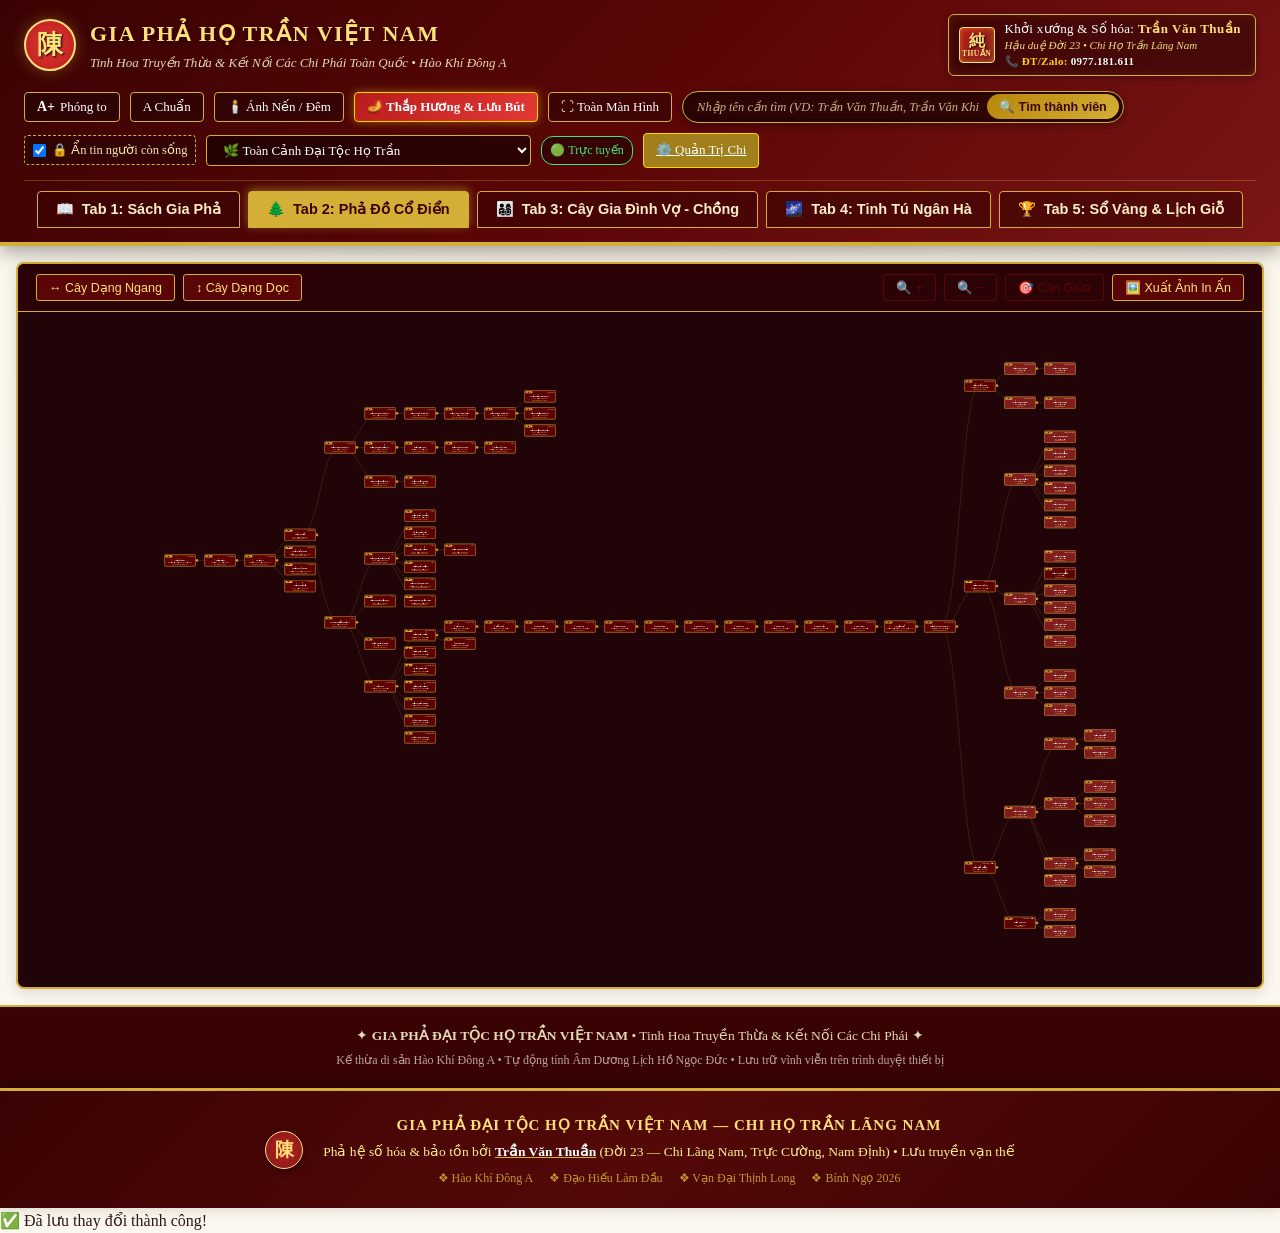
==== index.html @ 9fbfff18 "Tich hop Thanh Tim Kiem Nhanh truc quan tren trang chinh V5.9.0" ====
<!DOCTYPE html>
<html lang="vi">
<head>
    <meta charset="UTF-8">
    <meta name="viewport" content="width=device-width, initial-scale=1.0">
    <title>GIA PHẢ HỌ TRẦN VIỆT NAM — Tinh Hoa Truyền Thừa & Kết Nối Các Chi Phái</title>
    
    <!-- PWA Web App Manifest -->
    <link rel="manifest" href="manifest.json">
    <meta name="theme-color" content="#5b0606">
    <meta name="description" content="GIA PHẢ HỌ TRẦN VIỆT NAM — Ứng dụng gia phả số đa nhánh hoạt động 100% ngoại tuyến, kết nối các chi họ Trần toàn quốc.">

    <!-- CSS Modules -->
    <link rel="stylesheet" href="css/style.css">
    <link rel="stylesheet" href="css/modal.css">
    <link rel="stylesheet" href="css/responsive.css">
</head>
<body>

    <!-- ================= HEADER SƠN SON THIẾP VÀNG ================= -->
    <header class="app-header">
        <div class="header-top">
            <div class="brand-section">
                <div class="brand-seal" title="Ấn Tín Họ Trần">
                    <span>陳</span>
                </div>
                <div class="brand-text">
                    <h1>GIA PHẢ HỌ TRẦN VIỆT NAM</h1>
                    <div class="brand-sub">Tinh Hoa Truyền Thừa & Kết Nối Các Chi Phái Toàn Quốc • Hào Khí Đông A</div>
                </div>
            </div>

            <!-- HUY HIỆU TÁC GIẢ GÓC TRÊN BÊN PHẢI (CÂN ĐỐI VỚI ẤN TRÒN CHỮ TRẦN) -->
            <div class="header-author-badge" title="Tác giả khởi xướng &amp; số hóa gia phả">
                <div class="author-seal-square">
                    <span class="seal-char-han">純</span>
                    <span class="seal-sub">THUẦN</span>
                </div>
                <div class="author-badge-text">
                    <div class="author-title">Khởi xướng &amp; Số hóa: <strong class="author-name">Trần Văn Thuần</strong></div>
                    <div class="author-sub">Hậu duệ Đời 23 • Chi Họ Trần Lãng Nam</div>
                    <div class="author-phone">
                        <a href="tel:0977181611" class="author-phone-link" title="Bấm để gọi điện hoặc kết nối Zalo Trần Văn Thuần">📞 ĐT/Zalo: <strong>0977.181.611</strong></a>
                    </div>
                </div>
            </div>

            <!-- THANH TIỆN ÍCH THÔNG MINH -->
            <div class="utility-toolbar">
                <!-- Tăng cỡ chữ người cao tuổi -->
                <button class="util-btn" id="btn-font-plus" title="Tăng kích thước chữ cho người lớn tuổi">
                    <span id="font-size-indicator" style="font-weight: bold; font-size: 14px;">A+</span> Phóng to
                </button>
                <button class="util-btn" id="btn-font-reset" title="Khôi phục cỡ chữ chuẩn">
                    A Chuẩn
                </button>

                <!-- Chế độ Ánh nến ban đêm -->
                <button class="util-btn" id="btn-dark-mode" title="Chuyển chế độ đọc ban đêm / ánh nến">
                    🕯️ Ánh Nến / Đêm
                </button>

                <!-- Thắp hương & Lưu bút online -->
                <button class="util-btn util-btn-incense" id="btn-open-incense" title="Không gian tâm linh bàn thờ tổ">
                    🪔 Thắp Hương & Lưu Bút
                </button>

                <!-- Trình chiếu toàn màn hình -->
                <button class="util-btn" id="btn-fullscreen" title="Trình chiếu toàn màn hình tivi / máy chiếu">
                    ⛶ Toàn Màn Hình
                </button>

                <!-- THANH TÌM KIẾM NHANH THÀNH VIÊN TRỰC QUAN -->
                <div class="quick-search-wrapper" id="quick-search-wrapper">
                    <div class="quick-search-box">
                        <input type="text" id="header-quick-search-input" class="quick-search-input" placeholder="Nhập tên cần tìm (VD: Trần Văn Thuần, Trần Văn Khiên)..." autocomplete="off" spellcheck="false" />
                        <button type="button" class="quick-search-btn" id="btn-quick-search" title="Tìm nhanh thành viên trong gia phả">
                            🔍 Tìm thành viên
                        </button>
                    </div>
                    <!-- Danh sách thả xuống kết quả trực quan -->
                    <div class="quick-search-dropdown" id="quick-search-dropdown" style="display: none;"></div>
                </div>

                <!-- Công tắc bảo mật người còn sống -->
                <label class="privacy-toggle" title="Tự động ẩn ngày tháng sinh của thế hệ còn sống để bảo vệ quyền riêng tư">
                    <input type="checkbox" id="chk-privacy-mode" checked>
                    <span>🔒 Ẩn tin người còn sống</span>
                </label>

                <!-- Bộ lọc Chi nhánh toàn cục -->
                <select id="global-branch-select" class="util-btn" style="background: rgba(0,0,0,0.5); cursor: pointer;" title="Lọc nhanh phả hệ theo từng Chi/Nhánh">
                    <option value="Tất cả">🌿 Toàn Cảnh Đại Tộc Họ Trần</option>
                    <option value="Chi Lãng Nam">🌾 Chi Họ Trần Lãng Nam (Đời 1 - 24)</option>
                    <option value="Chi Cụ Chí Hòa">🏡 Phân Nhánh Cụ Chí Hòa (Đời 20 - 24)</option>
                    <option value="Chi Cụ Chí Hòa - Nhánh ông Long">🔹 Nhánh ông Long (Đời 21 - 23)</option>
                    <option value="Chi Cụ Chí Hòa - Nhánh ông Thịnh">🔹 Nhánh ông Thịnh (Đời 21 - 23)</option>
                    <option value="Chi Cụ Chí Hòa - Nhánh ông Vượng">🔹 Nhánh ông Vượng (Đời 21 - 24)</option>
                    <option value="Trục chính">🏛️ Trục Chính Sử Triều Trần</option>
                    <option value="Chi 1">⚔️ Chi 1 (An Sinh Vương & Hưng Đạo Vương)</option>
                    <option value="Chi 2">📜 Chi 2 (Chiêu Minh Vương & Chiêu Văn Vương)</option>
                </select>

                <!-- Trạng thái mạng -->
                <span id="network-status-badge" class="network-badge online">🟢 Trực tuyến</span>

                <!-- Nút sang trang Quản trị -->
                <a href="admin.html" class="util-btn" style="background: #a17f1a; border-color: #ffd700;" title="Trang quản trị cập nhật Excel và phân quyền từng chi">
                    ⚙️ Quản Trị Chi
                </a>
            </div>
        </div>

        <!-- THANH 5 TAB ĐIỀU HƯỚNG HIỂN THỊ CHÍNH -->
        <nav class="main-nav-bar">
            <button class="main-nav-item" id="nav-btn-book" onclick="window.switchTab('book')">
                <span>📖</span> Tab 1: Sách Gia Phả
            </button>
            <button class="main-nav-item active" id="nav-btn-tree" onclick="window.switchTab('tree')">
                <span>🌲</span> Tab 2: Phả Đồ Cổ Điển
            </button>
            <button class="main-nav-item" id="nav-btn-family" onclick="window.switchTab('family')">
                <span>👨‍👩‍👧‍👦</span> Tab 3: Cây Gia Đình Vợ - Chồng
            </button>
            <button class="main-nav-item" id="nav-btn-galaxy" onclick="window.switchTab('galaxy')">
                <span>🌌</span> Tab 4: Tinh Tú Ngân Hà
            </button>
            <button class="main-nav-item" id="nav-btn-golden" onclick="window.switchTab('golden')">
                <span>🏆</span> Tab 5: Sổ Vàng & Lịch Giỗ
            </button>
        </nav>
    </header>

    <!-- ================= KHU VỰC HIỂN THỊ 5 TAB ================= -->
    <main class="main-content-area">
        
        <!-- TAB 1: SÁCH GIA PHẢ CỔ TRUYỀN -->
        <div class="tab-pane" id="pane-book">
            <div id="book-container"></div>
        </div>

        <!-- TAB 2: PHẢ ĐỒ CỔ ĐIỂN (D3.JS TREE) -->
        <div class="tab-pane active" id="pane-tree">
            <div class="tree-wrapper">
                <div class="tree-control-bar">
                    <div class="tree-control-group">
                        <button class="btn-royal-sm" onclick="window.classicTree.setOrientation('horizontal')">↔️ Cây Dạng Ngang</button>
                        <button class="btn-royal-sm" onclick="window.classicTree.setOrientation('vertical')">↕️ Cây Dạng Dọc</button>
                    </div>
                    <div class="tree-control-group">
                        <button class="btn-royal-sm-outline" onclick="window.classicTree.zoomIn()" title="Phóng to">🔍 +</button>
                        <button class="btn-royal-sm-outline" onclick="window.classicTree.zoomOut()" title="Thu nhỏ">🔍 −</button>
                        <button class="btn-royal-sm-outline" onclick="window.classicTree.resetZoom()" title="Căn giữa màn hình">🎯 Căn Giữa</button>
                        <button class="btn-royal-sm" onclick="window.classicTree.exportHighResImage()" title="Tải ảnh PNG độ nét cao để in ấn">🖼️ Xuất Ảnh In Ấn</button>
                    </div>
                </div>
                <div id="tree-container" class="tree-viewport-area"></div>
            </div>
        </div>

        <!-- TAB 3: CÂY GIA ĐÌNH VỢ - CHỒNG (SONG SONG) -->
        <div class="tab-pane" id="pane-family">
            <div class="family-view-layout">
                <div id="family-chart-container"></div>
                <div id="family-detail-panel" class="family-detail-wrapper"></div>
            </div>
        </div>

        <!-- TAB 4: TINH TÚ NGÂN HÀ -->
        <div class="tab-pane" id="pane-galaxy">
            <div class="galaxy-wrapper">
                <div class="galaxy-control-bar">
                    <button class="btn-royal-sm" onclick="window.galaxyOrbit.setMode('orbit')">🪐 Quỹ Đạo Đồng Tâm</button>
                    <button class="btn-royal-sm" onclick="window.galaxyOrbit.setMode('force')">⚡ Mạng Lưới Trọng Lực Kéo Thả</button>
                </div>
                <div id="galaxy-container" style="width: 100%; height: 100%;"></div>
            </div>
        </div>

        <!-- TAB 5: SỔ VÀNG, TRA CỨU & LỊCH GIỖ THÔNG MINH -->
        <div class="tab-pane" id="pane-golden">
            <div id="golden-container"></div>
        </div>

    </main>

    <!-- ================= FOOTER ================= -->
    <footer class="app-footer">
        <p>✦ <strong>GIA PHẢ ĐẠI TỘC HỌ TRẦN VIỆT NAM</strong> • Tinh Hoa Truyền Thừa & Kết Nối Các Chi Phái ✦</p>
        <p style="font-size: 12px; margin-top: 4px; color: #baa599;">Kế thừa di sản Hào Khí Đông A • Tự động tính Âm Dương Lịch Hồ Ngọc Đức • Lưu trữ vĩnh viễn trên trình duyệt thiết bị</p>
    </footer>

    <!-- ================= MODAL XEM CHI TIẾT BIA KÝ ================= -->
    <div class="modal-overlay" id="member-detail-modal">
        <div class="modal-container">
            <button class="modal-close-btn">&times;</button>
            <div class="modal-body" id="modal-detail-body"></div>
        </div>
    </div>

    <!-- ================= MODAL BÀN THỜ TÂM LINH & LƯU BÚT ================= -->
    <div class="modal-overlay" id="incense-modal">
        <div class="modal-container incense-modal-container">
            <button class="modal-close-btn">&times;</button>
            <div class="modal-body">
                <!-- KHÔNG GIAN BÀN THỜ TỔ TIÊN -->
                <div class="incense-altar-scene">
                    <div class="altar-table-top">LƯU ĐỨC TRƯỜNG TỒN • VẠN THẾ ANH LINH</div>
                    <div class="altar-table-sub">Trước linh đài trang nghiêm, con cháu dâng nén tâm hương tưởng nhớ Tiên Tổ</div>
                    
                    <div class="altar-items-row">
                        <div class="candle-left" title="Đèn cầy đỏ quang minh">🕯️</div>
                        <div class="incense-burner-visual">
                            <div class="smoke-stream">
                                <svg viewBox="0 0 100 100" fill="none" xmlns="http://www.w3.org/2000/svg">
                                    <path d="M50 80 Q40 50 60 30 T50 0" stroke="rgba(255,255,255,0.7)" stroke-width="4" fill="none"/>
                                    <path d="M45 80 Q35 55 55 35 T45 5" stroke="rgba(255,255,255,0.5)" stroke-width="3" fill="none"/>
                                </svg>
                            </div>
                            <div class="incense-sticks">
                                <div class="stick"></div>
                                <div class="stick" style="height: 40px;"></div>
                                <div class="stick"></div>
                            </div>
                            <div class="burner-pot" title="Lư hương đồng bát bửu">🏺</div>
                        </div>
                        <div class="candle-right" title="Đèn cầy đỏ quang minh">🕯️</div>
                    </div>

                    <button class="btn-royal" id="btn-sound-bell">🔔 Gõ Chuông Gia Trì</button>
                </div>

                <!-- FORM DÂNG HƯƠNG & DANH SÁCH LƯU BÚT -->
                <div class="incense-form-grid">
                    <!-- Form -->
                    <div class="incense-form-block">
                        <h4>✍️ KÍNH DÂNG NÉN HƯƠNG & GHI LƯU BÚT</h4>
                        <form id="form-light-incense">
                            <div class="form-group">
                                <label>Họ và tên con cháu:</label>
                                <input type="text" id="incense-sender-name" class="form-control" placeholder="Ví dụ: Trần Văn Thuần..." required>
                            </div>
                            <div class="form-group">
                                <label>Thuộc Chi / Nhánh / Nơi cư ngụ:</label>
                                <input type="text" id="incense-sender-branch" class="form-control" placeholder="Ví dụ: Chi Lãng Nam - Ninh Bình / Hà Nội" required>
                            </div>
                            <div class="form-group">
                                <label>Lời triên & Nguyện ước dòng họ:</label>
                                <textarea id="incense-prayer-text" class="form-control" placeholder="Kính cẩn bái tạ công đức tổ tiên, nguyện cầu gia tộc hưng thịnh..." required></textarea>
                            </div>
                            <button type="submit" class="btn-royal w-100" style="margin-top: 8px;">🪔 Thành Kính Thắp Hương & Lưu Bút</button>
                        </form>
                    </div>

                    <!-- Danh sách lưu bút -->
                    <div class="incense-form-block">
                        <h4>📜 LƯU BÚT HỌ TỘC TỪ MUÔN PHƯƠNG</h4>
                        <div id="incense-guestbook-list" class="guestbook-list-container">
                            <!-- Nạp động bằng JavaScript -->
                        </div>
                    </div>
                </div>
            </div>
        </div>
    </div>

    <!-- ================= DẢI CHÂN TRANG FOOTER HOÀNG GIA ================= -->
    <footer class="app-royal-footer">
        <div class="footer-inner">
            <div class="footer-seal-mini" title="Ấn Tín Họ Trần">陳</div>
            <div class="footer-text-content">
                <p class="footer-main-text">
                    GIA PHẢ ĐẠI TỘC HỌ TRẦN VIỆT NAM — CHI HỌ TRẦN LÃNG NAM
                </p>
                <p class="footer-copyright">
                    Phả hệ số hóa &amp; bảo tồn bởi <strong>Trần Văn Thuần</strong> (Đời 23 — Chi Lãng Nam, Trực Cường, Nam Định) • Lưu truyền vạn thế
                </p>
                <div class="footer-tags">
                    <span>❖ Hào Khí Đông A</span>
                    <span>❖ Đạo Hiếu Làm Đầu</span>
                    <span>❖ Vạn Đại Thịnh Long</span>
                    <span>❖ Bính Ngọ 2026</span>
                </div>
            </div>
        </div>
    </footer>

    <!-- Chân trang dành riêng cho bản in A4 -->
    <div class="print-only-footer">
        Phả hệ số hóa &amp; bảo tồn bởi Trần Văn Thuần (Đời 23 — Chi Lãng Nam, Trực Cường, Nam Định) • Lưu truyền vạn thế
    </div>

    <!-- ================= MODAL XÁC THỰC MÃ PIN NHANH (SỬA TẠI CHỖ) ================= -->
    <div class="modal-overlay" id="modal-quick-auth">
        <div class="modal-container quick-auth-box">
            <button class="modal-close-btn">&times;</button>
            <div class="modal-body">
                <h3 class="text-gold" style="font-size: 20px; margin-bottom: 6px;">🔐 XÁC THỰC QUYỀN CHỈNH SỬA</h3>
                <p style="font-size: 13.5px; color: var(--text-muted); margin-bottom: 12px;">
                    Nhập mã PIN của Đại Tộc, Trưởng Chi hoặc Trưởng Cành để sửa thành viên này.
                </p>

                <form id="form-quick-auth">
                    <input type="password" id="input-quick-auth-pin" class="quick-pin-display" maxlength="16" placeholder="Nhập mật khẩu..." required autofocus>
                    <div style="display: flex; gap: 8px; margin-top: 6px;">
                        <button type="submit" class="btn-royal w-100" style="padding: 10px; font-size: 15px;">
                            Xác Thực Ngay
                        </button>
                    </div>
                </form>

                <div style="margin-top: 12px; display: flex; justify-content: space-between; align-items: center; font-size: 13px;">
                    <a href="javascript:void(0)" id="link-open-forgot-pin" style="color: var(--primary-red); text-decoration: underline; font-weight: bold;">
                        ❓ Quên mật khẩu? Tự đặt lại ngay
                    </a>
                    <span id="quick-auth-status-tag" style="font-size: 12px; color: #16a34a; font-weight: bold;"></span>
                </div>
            </div>
        </div>
    </div>

    <!-- ================= MODAL CHỈNH SỬA TẠI CHỖ (PHÂN QUYỀN) ================= -->
    <div class="modal-overlay" id="modal-quick-edit">
        <div class="modal-container quick-edit-container">
            <button class="modal-close-btn">&times;</button>
            <div class="modal-body">
                <div class="quick-edit-header-bar">
                    <div>
                        <h3 class="text-gold" style="margin: 0; font-size: 20px; font-family: var(--font-royal);">
                            ✏️ CẬP NHẬT THÀNH VIÊN TẠI CHỖ
                        </h3>
                        <div style="font-size: 13px; color: var(--text-muted); margin-top: 4px;">
                            Người thực hiện: <strong id="quick-edit-user-role" class="text-gold">Admin</strong>
                        </div>
                    </div>
                    <div id="quick-edit-branch-tag" class="quick-edit-target-badge">
                        Nhánh phụ trách
                    </div>
                </div>

                <form id="form-quick-edit">
                    <input type="hidden" id="quick-edit-id">
                    <input type="hidden" id="quick-edit-parent-id">

                    <!-- PHẦN 1: THÔNG TIN NHÂN THÂN -->
                    <div class="quick-edit-form-section">
                        <div class="quick-edit-form-title">
                            <span>👤 1. HỌ TÊN, THẾ THỨ & TÌNH TRẠNG SINH TỬ</span>
                        </div>
                        
                        <div style="display: grid; grid-template-columns: 2fr 1fr 1fr; gap: 12px;">
                            <div class="form-group">
                                <label><strong>Họ và Tên (*)</strong>:</label>
                                <input type="text" id="qe-ho-ten" class="form-control" required style="font-weight: bold; font-size: 15px;">
                            </div>
                            <div class="form-group">
                                <label>Giới tính (*):</label>
                                <select id="qe-gioi-tinh" class="form-control">
                                    <option value="Nam">Nam 👨</option>
                                    <option value="Nữ">Nữ 👩</option>
                                </select>
                            </div>
                            <div class="form-group">
                                <label>Thế hệ (Đời thứ):</label>
                                <input type="number" id="qe-doi-thu" class="form-control" min="1" max="50" required>
                            </div>
                        </div>

                        <div style="display: grid; grid-template-columns: 1.5fr 1fr 1fr; gap: 12px; margin-top: 10px; align-items: start;">
                            <div class="form-group">
                                <label>Tình trạng sinh tử (*):</label>
                                <div style="display: flex; gap: 12px; margin-top: 4px;">
                                    <label style="display: inline-flex; align-items: center; gap: 4px; cursor: pointer;">
                                        <input type="radio" name="qe_status_radio" id="qe-status-alive" value="alive">
                                        <span style="color: #16a34a; font-weight: bold;">🟢 Còn sống</span>
                                    </label>
                                    <label style="display: inline-flex; align-items: center; gap: 4px; cursor: pointer;">
                                        <input type="radio" name="qe_status_radio" id="qe-status-deceased" value="deceased">
                                        <span style="color: #dc2626; font-weight: bold;">🕊️ Đã khuất</span>
                                    </label>
                                </div>
                            </div>
                            <div class="form-group">
                                <label>Năm sinh / Ngày sinh:</label>
                                <input type="text" id="qe-ngay-sinh" class="form-control" placeholder="1980 hoặc 15/08/1980">
                            </div>
                            <div class="form-group" id="wrap-qe-ngay-mat">
                                <label>Ngày kỵ giỗ (Âm lịch):</label>
                                <input type="text" id="qe-ngay-mat-am" class="form-control" placeholder="Ví dụ: 18/01">
                            </div>
                        </div>
                    </div>

                    <!-- PHẦN 2: CHI PHÁI & GIA ĐÌNH -->
                    <div class="quick-edit-form-section">
                        <div class="quick-edit-form-title">
                            <span>🌿 2. CHI PHÁI, HÔN PHỐI & MỘ PHẦN</span>
                        </div>

                        <div style="display: grid; grid-template-columns: 1.5fr 1.5fr; gap: 12px;">
                            <div class="form-group">
                                <label>Chi nhánh / Cành (*):</label>
                                <input type="text" id="qe-chi-nhanh" class="form-control" required>
                            </div>
                            <div class="form-group">
                                <label>Tự hiệu / Thứ bậc:</label>
                                <input type="text" id="qe-ten-hieu" class="form-control" placeholder="Trưởng nam, Thứ nam, Ông...">
                            </div>
                        </div>

                        <div style="display: grid; grid-template-columns: 1fr 1fr; gap: 12px; margin-top: 10px;">
                            <div class="form-group">
                                <label>Phối ngẫu (Vợ / Chồng):</label>
                                <input type="text" id="qe-vo-chong" class="form-control" placeholder="Họ tên vợ/chồng, năm sinh...">
                            </div>
                            <div class="form-group">
                                <label>Nơi an nghỉ / Mộ phần / Cư ngụ:</label>
                                <input type="text" id="qe-mo-phan" class="form-control" placeholder="Nơi an táng hoặc nơi ở hiện nay...">
                            </div>
                        </div>
                    </div>

                    <!-- PHẦN 3: TIỂU SỬ & CÔNG ĐỨC -->
                    <div class="quick-edit-form-section">
                        <div class="quick-edit-form-title">
                            <span>📜 3. HỌC VỊ, TIỂU SỬ & CÔNG ĐỨC (SỔ VÀNG)</span>
                        </div>

                        <div class="form-group">
                            <label>Học vị / Học hàm / Chức danh / Nghề nghiệp:</label>
                            <input type="text" id="qe-danh-hieu" class="form-control" placeholder="Ví dụ: Kỹ sư, Cử nhân, Doanh nhân... (Vinh danh Sổ Vàng)">
                        </div>

                        <div class="form-group" style="margin-top: 8px;">
                            <label>Tiểu sử tóm tắt & Hành trạng:</label>
                            <textarea id="qe-tieu-su" class="form-control" rows="2" placeholder="Ghi chép công đức, học vấn, sự nghiệp..."></textarea>
                        </div>

                        <div class="form-group" style="margin-top: 8px;">
                            <label>Công đức với dòng họ & Quê hương:</label>
                            <textarea id="qe-cong-duc" class="form-control" rows="2" placeholder="Đóng góp xây dựng từ đường, quỹ khuyến học..."></textarea>
                        </div>
                    </div>

                    <!-- HÀNG NÚT BẤM TIỆN ÍCH -->
                    <div style="display: flex; gap: 10px; justify-content: space-between; align-items: center; margin-top: 16px; flex-wrap: wrap;">
                        <button type="button" class="btn-royal-sm" id="btn-qe-add-child" style="background: #0284c7; border-color: #38bdf8;">
                            ➕ Thêm Con Cho Vị Này
                        </button>

                        <div style="display: flex; gap: 10px;">
                            <button type="button" class="btn-royal-outline" onclick="window.closeAllModals()">
                                ✖ Hủy Bỏ
                            </button>
                            <button type="submit" class="btn-royal" style="background: linear-gradient(135deg, #059669 0%, #10b981 100%); border-color: #6ee7b7; padding: 10px 22px;">
                                💾 LƯU THAY ĐỔI VÀO PHẢ HỆ
                            </button>
                        </div>
                    </div>
                </form>

                <!-- KHU VỰC XUẤT GÓI ĐỒNG BỘ ZALO SAU KHI SỬA -->
                <div id="quick-edit-zalo-panel" style="display: none; margin-top: 18px; padding: 12px; background: rgba(5, 150, 105, 0.1); border: 1.5px solid #10b981; border-radius: 6px; text-align: center;">
                    <span style="color: #065f46; font-weight: bold; font-size: 14px;">✅ Đã lưu thay đổi vào cơ sở dữ liệu thiết bị!</span>
                    <div style="margin-top: 8px; display: flex; justify-content: center; gap: 10px; flex-wrap: wrap;">
                        <button type="button" class="btn-royal-sm" id="btn-export-zalo-quick" style="background: #2563eb; border-color: #60a5fa;">
                            📥 Tải Gói Dữ Liệu Mới Gửi Zalo Cho Tổng Quản
                        </button>
                    </div>
                </div>

            </div>
        </div>
    </div>

    <!-- ================= MODAL HỖ TRỢ QUÊN MẬT KHẨU (THÂN THIỆN CHO NGƯỜI CAO TUỔI) ================= -->
    <div class="modal-overlay" id="modal-forgot-support">
        <div class="modal-container" style="max-width: 500px; text-align: center; padding: 26px; background: var(--paper-card); border: 2.5px solid var(--gold); border-radius: 8px;">
            <button class="modal-close-btn">&times;</button>
            <div style="font-size: 38px; margin-bottom: 6px;">🔐</div>
            <h3 class="text-gold" style="font-family: var(--font-royal); font-size: 21px; margin-bottom: 14px;">
                HỖ TRỢ CẤP LẠI MẬT KHẨU
            </h3>
            <div style="font-size: 14.5px; line-height: 1.85; color: var(--text-dark); text-align: justify; margin-bottom: 22px; background: rgba(212, 175, 55, 0.12); padding: 14px 18px; border-radius: 6px; border: 1px dashed var(--gold);">
                Để đảm bảo an toàn dữ liệu gia phả, khi quên mật khẩu vui lòng liên hệ trực tiếp <strong>Tổng Quản Trần Văn Thuần (ĐT/Zalo: 0977.181.611)</strong> hoặc Trưởng Chi/Nhánh đã cấp quyền cho quý vị để được cấp lại mật khẩu mới ngay lập tức.
            </div>
            <div style="display: flex; gap: 12px; justify-content: center; flex-wrap: wrap;">
                <a href="tel:0977181611" class="btn-royal" style="padding: 10px 20px; text-decoration: none; display: inline-flex; align-items: center; gap: 6px; font-size: 14.5px;">
                    📞 Bấm Gọi: 0977.181.611
                </a>
                <a href="https://zalo.me/0977181611" target="_blank" rel="noopener noreferrer" class="btn-royal-outline" style="padding: 10px 18px; text-decoration: none; display: inline-flex; align-items: center; gap: 6px; font-size: 14.5px; border-color: #0284c7; color: #0284c7;">
                    💬 Nhắn Tin Zalo Nhanh
                </a>
            </div>
        </div>
    </div>

    <!-- ================= MODAL QUÊN MÃ PIN & TỰ ĐẶT LẠI (SERVERLESS) ================= -->
    <div class="modal-overlay" id="modal-quick-reset-pin">
        <div class="modal-container" style="max-width: 520px; background: var(--paper-card); border: 2.5px solid var(--gold);">
            <button class="modal-close-btn">&times;</button>
            <div class="modal-body">
                <h3 class="text-gold" style="font-size: 20px; margin-bottom: 6px; text-align: center;">
                    🔑 TỰ ĐẶT LẠI MÃ PIN AN TOÀN
                </h3>
                <p style="font-size: 13.5px; color: var(--text-muted); text-align: center; margin-bottom: 14px;">
                    Sử dụng Câu hỏi bí mật hoặc Mã khôi phục 6 ký tự để tự đặt lại PIN mới.
                </p>

                <!-- Bước 1: Chọn tài khoản -->
                <div class="form-group">
                    <label><strong>Chọn vai trò quản trị của bạn:</strong></label>
                    <select id="reset-account-select" class="form-control" style="font-weight: bold;">
                        <option value="tong_quan">👑 Tổng Quản Đại Tộc (Trần Văn Thuần)</option>
                        <option value="truong_chi_langnam">🌾 Trưởng Chi Họ Trần Lãng Nam</option>
                        <option value="canh_long">🔹 Trưởng Cành Cụ Long</option>
                        <option value="canh_thinh">🔹 Trưởng Cành Cụ Thịnh</option>
                        <option value="canh_vuong">🔹 Trưởng Cành Cụ Vượng</option>
                    </select>
                </div>

                <!-- Phương thức khôi phục: Tabs -->
                <div style="display: flex; gap: 8px; margin: 14px 0;">
                    <button type="button" class="btn-royal-sm w-100" id="tab-btn-reset-question" style="background: #0284c7;">
                        ❓ Bằng Câu Hỏi Bí Mật
                    </button>
                    <button type="button" class="btn-royal-sm-outline w-100" id="tab-btn-reset-code">
                        🛡️ Bằng Mã Khôi Phục (6 ký tự)
                    </button>
                </div>

                <!-- Khung 1: Khôi phục bằng Câu hỏi bí mật -->
                <form id="form-reset-by-question">
                    <div class="form-group">
                        <label>Câu hỏi bí mật đã cài đặt:</label>
                        <div id="reset-display-question" style="font-size: 13.5px; font-weight: bold; color: var(--gold-dark); padding: 8px; background: rgba(212,175,55,0.15); border-radius: 4px;">
                            Đang tải câu hỏi...
                        </div>
                    </div>
                    <div class="form-group" style="margin-top: 10px;">
                        <label><strong>Câu trả lời của bạn (*)</strong>:</label>
                        <input type="text" id="reset-input-answer" class="form-control" placeholder="Nhập câu trả lời (không phân biệt dấu hay hoa thường)" required>
                    </div>
                    <div class="form-group" style="margin-top: 10px;">
                        <label><strong>Mật khẩu mới muốn đặt (từ 6 - 16 ký tự) (*)</strong>:</label>
                        <input type="password" id="reset-input-new-pin-q" class="form-control" maxlength="16" placeholder="Nhập mật khẩu mới..." required style="font-size: 18px; letter-spacing: 4px; text-align: center;">
                    </div>
                    <button type="submit" class="btn-royal w-100" style="margin-top: 16px; padding: 10px;">
                        ✅ Đặt Lại Mật Khẩu Ngay
                    </button>
                </form>

                <!-- Khung 2: Khôi phục bằng Mã 6 ký tự -->
                <form id="form-reset-by-code" style="display: none;">
                    <div class="form-group">
                        <label><strong>Mã khôi phục 6 ký tự (đã lưu khi thiết lập) (*)</strong>:</label>
                        <input type="text" id="reset-input-code" class="form-control" maxlength="8" placeholder="Ví dụ: TR8888 hoặc LN3333" required style="text-transform: uppercase; font-size: 18px; letter-spacing: 4px; text-align: center; font-weight: bold;">
                        <small style="color: var(--text-muted); font-size: 12px; display: block; margin-top: 4px;">
                            💡 Mã được in trên Thẻ Khôi Phục hoặc do cấp trên cấp lại.
                        </small>
                    </div>
                    <div class="form-group" style="margin-top: 10px;">
                        <label><strong>Mật khẩu mới muốn đặt (từ 6 - 16 ký tự) (*)</strong>:</label>
                        <input type="password" id="reset-input-new-pin-c" class="form-control" maxlength="16" placeholder="Nhập mật khẩu mới..." required style="font-size: 18px; letter-spacing: 4px; text-align: center;">
                    </div>
                    <button type="submit" class="btn-royal w-100" style="margin-top: 16px; padding: 10px;">
                        ✅ Đặt Lại Mật Khẩu Ngay
                    </button>
                </form>

                <div style="margin-top: 14px; text-align: center; font-size: 12.5px; color: var(--text-muted);">
                    Nếu quên cả 2 phương thức, vui lòng liên hệ <strong>Tổng Quản Trần Văn Thuần</strong> (ĐT/Zalo: <a href="tel:0977181611" style="color: var(--primary-red); font-weight: bold; text-decoration: underline;">0977.181.611</a>) để được cấp lại mã kích hoạt trong Bảng Điều Phối.
                </div>
            </div>
        </div>
    </div>

    <!-- ================= MODAL BỔ SUNG SỬ LIỆU & GÓP Ý GIA PHẢ ================= -->
    <div class="modal-overlay" id="modal-contribute-history">
        <div class="modal-container" style="max-width: 580px;">
            <button class="modal-close-btn">&times;</button>
            <div class="modal-body" style="padding: 24px;">
                <div class="text-center" style="margin-bottom: 18px;">
                    <div style="font-size: 28px;">✍️</div>
                    <h3 class="text-gold" style="font-family: var(--font-royal); margin: 6px 0;">BỒI ĐẮP &amp; BỔ SUNG SỬ LIỆU GIA TỘC</h3>
                    <div style="font-size: 13px; color: var(--text-muted);">
                        Công trình mở phụng sự đạo hiếu — Chung tay cùng các bậc cao niên ghi chép vẹn toàn sử phả
                    </div>
                </div>

                <div style="background: rgba(212, 175, 55, 0.1); border: 1px dashed var(--gold); border-radius: 6px; padding: 12px 16px; margin-bottom: 16px;">
                    <div style="font-size: 13px; color: var(--gold-dark); font-weight: bold;">VỊ TIỀN NHÂN ĐƯỢC BỔ SUNG:</div>
                    <div id="contrib-member-info" style="font-size: 15px; font-weight: bold; color: var(--primary-red); margin-top: 2px;">—</div>
                    <div id="contrib-lack-hint" style="font-size: 12px; color: #92400e; margin-top: 4px; font-style: italic;"></div>
                </div>

                <form id="form-contribute-history">
                    <input type="hidden" id="contrib-member-id" value="">

                    <div style="display: grid; grid-template-columns: 1fr 1fr; gap: 12px;">
                        <div class="form-group">
                            <label><strong>Họ tên con cháu đóng góp (*)</strong>:</label>
                            <input type="text" id="contrib-sender-name" class="form-control" placeholder="Ví dụ: Trần Văn Long" required>
                        </div>
                        <div class="form-group">
                            <label><strong>Số điện thoại / Zalo (*)</strong>:</label>
                            <input type="text" id="contrib-sender-phone" class="form-control" placeholder="Ví dụ: 0912.345.678" required>
                        </div>
                    </div>

                    <div class="form-group" style="margin-top: 10px;">
                        <label><strong>Mối quan hệ / Thuộc Chi Nhánh nào</strong>:</label>
                        <input type="text" id="contrib-sender-branch" class="form-control" placeholder="Ví dụ: Hậu duệ Đời 24 • Nhánh ông Vượng">
                    </div>

                    <div class="form-group" style="margin-top: 10px;">
                        <label><strong>Nội dung sử liệu bổ sung / Giai thoại truyền thừa (*)</strong>:</label>
                        <textarea id="contrib-content" class="form-control" rows="4" placeholder="Kính ghi rõ: Năm sinh, ngày giỗ âm lịch, nơi an táng/mộ phần, tên phối ngẫu hoặc công đức của cụ..." required></textarea>
                    </div>

                    <button type="submit" class="btn-royal w-100" style="margin-top: 16px; padding: 11px; font-size: 14.5px;">
                        📜 Gửi Bổ Sung Sử Liệu Tới Ban Quản Trị
                    </button>
                </form>

                <div style="margin-top: 12px; text-align: center; font-size: 12px; color: var(--text-muted);">
                    ✦ Thông tin đóng góp sẽ được lưu vào Sổ Bồi Đắp Phả Ký và chuyển tới Ban Quản Trị thẩm định đưa vào chính phả.
                </div>
            </div>
        </div>
    </div>

    <!-- TOAST THÔNG BÁO NHANH TRÊN TRANG CHÍNH -->
    <div id="index-toast" class="admin-toast">
        <span id="index-toast-icon">✅</span>
        <span id="index-toast-message">Đã lưu thay đổi thành công!</span>
    </div>

    <!-- ================= THƯ VIỆN JAVASCRIPT CỤC BỘ (100% OFFLINE) ================= -->
    <script src="libs/d3.min.js"></script>
    <script src="libs/xlsx.full.min.js"></script>

    <!-- ================= CÁC MODULE DỮ LIỆU ĐA NHÁNH ================= -->
    <script src="data/data_truc_chinh.js"></script>
    <script src="data/data_chi_1.js"></script>
    <script src="data/data_chi_2.js"></script>
    <script src="data/data_chi_lang_nam.js"></script>
    <script src="data/data_manager.js"></script>

    <!-- ================= CÁC MODULE ỨNG DỤNG ================= -->
    <script src="js/lunar.js"></script>
    <script src="js/idb-storage.js"></script>
    <script src="js/auth_manager.js"></script>
    <script src="js/tts-assistant.js"></script>
    <script src="js/incense.js"></script>
    <script src="js/tree-classic.js"></script>
    <script src="js/family-chart.js"></script>
    <script src="js/galaxy-orbit.js"></script>
    <script src="js/book-view.js"></script>
    <script src="js/golden-search.js"></script>
    <script src="js/sync.js"></script>
    <script src="js/app.js"></script>

</body>
</html>
---- css/style.css ----
/* ==========================================================================
   GIA PHẢ HỌ TRẦN - PHONG CÁCH SƠN SON THIẾP VÀNG & GIẤY DÓ CỔ TRUYỀN
   Màu sắc chủ đạo: Đỏ chu sa (#5b0606, #7a1616), Vàng hoàng kim (#d4af37, #ffd700),
   Giấy dó cổ truyền (#fcf8ee, #f5ebd9).
   ========================================================================== */

:root {
    --primary-red: #5b0606;
    --primary-red-light: #7a1616;
    --primary-red-dark: #3a0303;
    --gold: #d4af37;
    --gold-light: #ffdf78;
    --gold-dark: #a17f1a;
    --paper-bg: #fbf7ee;
    --paper-card: #f5edd8;
    --paper-border: #dfcaa0;
    --text-dark: #2c1810;
    --text-muted: #6b5548;
    --text-gold: #c99718;
    --font-serif: "Times New Roman", "Palatino Linotype", "Book Antiqua", Georgia, serif;
    --font-display: "Times New Roman", "Palatino", serif;
    --shadow-soft: 0 4px 14px rgba(0, 0, 0, 0.12);
    --shadow-gold: 0 0 15px rgba(212, 175, 55, 0.35);
    --transition: all 0.25s ease-in-out;
}

/* Áp dụng cỡ chữ tăng cường cho người cao tuổi */
body.font-large {
    font-size: 118% !important;
}
body.font-xlarge {
    font-size: 135% !important;
}

/* Chế độ Ánh Nến / Ban Đêm */
body.dark-candle-theme {
    --paper-bg: #150507;
    --paper-card: #25090d;
    --paper-border: #4d151c;
    --text-dark: #f5ebd9;
    --text-muted: #baa599;
    --text-gold: #ffdf78;
    background-color: #120405 !important;
    color: #f5ebd9 !important;
}

* {
    box-sizing: border-box;
    margin: 0;
    padding: 0;
}

body {
    background-color: var(--paper-bg);
    color: var(--text-dark);
    font-family: var(--font-serif);
    line-height: 1.6;
    min-height: 100vh;
    display: flex;
    flex-direction: column;
    background-image: radial-gradient(circle at 50% 0%, rgba(212, 175, 55, 0.08) 0%, transparent 60%);
}

/* ================= HEADER SƠN SON THIẾP VÀNG ================= */
.app-header {
    background: linear-gradient(135deg, var(--primary-red-dark) 0%, var(--primary-red) 50%, var(--primary-red-light) 100%);
    border-bottom: 4px solid var(--gold);
    box-shadow: 0 6px 18px rgba(0, 0, 0, 0.35);
    color: #ffffff;
    padding: 14px 24px;
    position: sticky;
    top: 0;
    z-index: 100;
}

.header-top {
    display: flex;
    justify-content: space-between;
    align-items: center;
    flex-wrap: wrap;
    gap: 15px;
    max-width: 1600px;
    margin: 0 auto;
}

.brand-section {
    display: flex;
    align-items: center;
    gap: 14px;
}

.brand-seal {
    width: 52px;
    height: 52px;
    background: radial-gradient(circle, #e53935 0%, #b71c1c 100%);
    border: 2px solid var(--gold-light);
    border-radius: 50%;
    display: flex;
    align-items: center;
    justify-content: center;
    box-shadow: var(--shadow-gold);
}

.brand-seal span {
    font-size: 26px;
    font-weight: bold;
    color: var(--gold-light);
    text-shadow: 1px 1px 2px #000;
}

.brand-text h1 {
    font-size: 22px;
    letter-spacing: 1.5px;
    color: var(--gold-light);
    text-shadow: 0 2px 4px rgba(0,0,0,0.5);
    margin-bottom: 2px;
}

.brand-sub {
    font-size: 13px;
    color: #e5d8b8;
    font-style: italic;
}

/* Thanh tiện ích thông minh */
.utility-toolbar {
    display: flex;
    align-items: center;
    gap: 10px;
    flex-wrap: wrap;
}

.util-btn {
    background: rgba(0, 0, 0, 0.3);
    border: 1px solid var(--gold);
    color: #ffffff;
    padding: 6px 12px;
    border-radius: 4px;
    cursor: pointer;
    font-size: 13px;
    font-family: inherit;
    transition: var(--transition);
    display: inline-flex;
    align-items: center;
    gap: 5px;
}

.util-btn:hover {
    background: var(--gold);
    color: var(--primary-red-dark);
}

.util-btn-incense {
    background: linear-gradient(135deg, #b71c1c 0%, #e53935 100%);
    border-color: #ffd700;
    font-weight: bold;
    box-shadow: 0 0 10px rgba(255, 215, 0, 0.4);
}

.util-btn-incense:hover {
    background: #ffd700;
    color: #5b0606;
}

.network-badge {
    font-size: 12px;
    padding: 4px 8px;
    border-radius: 12px;
    background: rgba(0, 0, 0, 0.4);
    border: 1px solid #4ade80;
    color: #4ade80;
}
.network-badge.offline {
    border-color: #fb923c;
    color: #fb923c;
}

.privacy-toggle {
    display: flex;
    align-items: center;
    gap: 6px;
    font-size: 12.5px;
    color: #f3e5ab;
    cursor: pointer;
    background: rgba(0, 0, 0, 0.25);
    padding: 4px 8px;
    border-radius: 4px;
    border: 1px dashed var(--gold);
}

/* 5 TAB ĐIỀU HƯỚNG CHÍNH */
.main-nav-bar {
    max-width: 1600px;
    margin: 12px auto 0 auto;
    display: flex;
    justify-content: center;
    gap: 8px;
    flex-wrap: wrap;
    border-top: 1px solid rgba(212, 175, 55, 0.3);
    padding-top: 10px;
}

.main-nav-item {
    background: rgba(58, 3, 3, 0.6);
    border: 1px solid var(--gold);
    color: #fceecb;
    padding: 9px 18px;
    border-radius: 4px 4px 0 0;
    font-size: 14.5px;
    font-weight: bold;
    cursor: pointer;
    transition: var(--transition);
    display: inline-flex;
    align-items: center;
    gap: 8px;
}

.main-nav-item:hover {
    background: rgba(212, 175, 55, 0.3);
    color: #ffffff;
}

.main-nav-item.active {
    background: var(--gold);
    color: var(--primary-red-dark);
    box-shadow: 0 -2px 10px rgba(212, 175, 55, 0.5);
    border-bottom-color: var(--gold);
}

/* ================= CONTAINER NỘI DUNG ================= */
.main-content-area {
    flex: 1;
    display: flex;
    flex-direction: column;
    padding: 16px;
    max-width: 1650px;
    width: 100%;
    margin: 0 auto;
}

.tab-pane {
    display: none;
    flex: 1;
    animation: fadeIn 0.3s ease-in-out;
}

.tab-pane.active {
    display: flex;
    flex-direction: column;
}

@keyframes fadeIn {
    from { opacity: 0; transform: translateY(6px); }
    to { opacity: 1; transform: translateY(0); }
}

/* ================= NÚT BẤM HOÀNG GIA ================= */
.btn-royal {
    background: linear-gradient(135deg, var(--primary-red) 0%, var(--primary-red-light) 100%);
    color: var(--gold-light);
    border: 1px solid var(--gold);
    padding: 9px 18px;
    border-radius: 4px;
    cursor: pointer;
    font-family: inherit;
    font-size: 14px;
    font-weight: bold;
    box-shadow: 0 2px 6px rgba(0,0,0,0.25);
    transition: var(--transition);
    display: inline-flex;
    align-items: center;
    justify-content: center;
    gap: 6px;
}

.btn-royal:hover {
    background: var(--gold);
    color: var(--primary-red-dark);
    box-shadow: var(--shadow-gold);
}

.btn-royal-outline {
    background: transparent;
    color: var(--primary-red);
    border: 1.5px solid var(--primary-red);
    padding: 8px 16px;
    border-radius: 4px;
    cursor: pointer;
    font-family: inherit;
    font-weight: bold;
    font-size: 13.5px;
    transition: var(--transition);
}

body.dark-candle-theme .btn-royal-outline {
    color: var(--gold-light);
    border-color: var(--gold);
}

.btn-royal-outline:hover {
    background: var(--primary-red);
    color: var(--gold-light);
}

.btn-royal-sm {
    padding: 5px 12px;
    font-size: 12.5px;
    background: var(--primary-red);
    color: var(--gold-light);
    border: 1px solid var(--gold);
    border-radius: 3px;
    cursor: pointer;
    transition: var(--transition);
}
.btn-royal-sm:hover {
    background: var(--gold);
    color: var(--primary-red-dark);
}

.btn-royal-sm-outline {
    padding: 5px 12px;
    font-size: 12.5px;
    background: transparent;
    color: var(--primary-red);
    border: 1px solid var(--primary-red);
    border-radius: 3px;
    cursor: pointer;
    transition: var(--transition);
}
body.dark-candle-theme .btn-royal-sm-outline {
    color: var(--gold-light);
    border-color: var(--gold);
}

/* ================= TAB 2: CÂY PHẢ ĐỒ D3 ================= */
.tree-wrapper {
    flex: 1;
    display: flex;
    flex-direction: column;
    background: #200407;
    border: 2px solid var(--gold);
    border-radius: 8px;
    overflow: hidden;
    min-height: 720px;
    position: relative;
    box-shadow: var(--shadow-soft);
}

.tree-control-bar {
    background: rgba(44, 4, 8, 0.95);
    padding: 10px 18px;
    border-bottom: 1px solid var(--gold);
    display: flex;
    justify-content: space-between;
    align-items: center;
    flex-wrap: wrap;
    gap: 12px;
    z-index: 10;
}

.tree-control-group {
    display: flex;
    align-items: center;
    gap: 8px;
}

.tree-viewport-area {
    flex: 1;
    position: relative;
    width: 100%;
    height: 100%;
    cursor: grab;
}
.tree-viewport-area:active {
    cursor: grabbing;
}

/* ================= TAB 3: CÂY GIA ĐÌNH VỢ - CHỒNG ================= */
.family-view-layout {
    display: grid;
    grid-template-columns: 1fr 380px;
    gap: 20px;
    flex: 1;
}

.family-graph-wrap {
    background: var(--paper-card);
    border: 2px solid var(--paper-border);
    border-radius: 8px;
    padding: 24px;
    display: flex;
    flex-direction: column;
    align-items: center;
    overflow-y: auto;
    box-shadow: var(--shadow-soft);
}

.fam-row {
    width: 100%;
    display: flex;
    flex-direction: column;
    align-items: center;
    margin-bottom: 10px;
}

.fam-section-label {
    font-size: 13px;
    font-weight: bold;
    color: var(--primary-red);
    text-transform: uppercase;
    letter-spacing: 1px;
    margin-bottom: 12px;
    background: rgba(212, 175, 55, 0.2);
    padding: 4px 14px;
    border-radius: 14px;
    border: 1px solid var(--gold);
}

body.dark-candle-theme .fam-section-label {
    color: var(--gold-light);
}

.fam-cards-group {
    display: flex;
    gap: 20px;
    justify-content: center;
    flex-wrap: wrap;
}

.fam-couple-block {
    display: flex;
    flex-direction: column;
    align-items: center;
}

.fam-couple-inner {
    display: flex;
    align-items: center;
    gap: 16px;
    flex-wrap: wrap;
    justify-content: center;
}

.couple-knot {
    display: flex;
    flex-direction: column;
    align-items: center;
    color: #e53935;
    font-size: 22px;
}
.couple-knot .knot-text {
    font-size: 11px;
    color: var(--text-muted);
}

.fam-connector-v {
    width: 2px;
    height: 30px;
    background: var(--gold);
    margin: 4px 0;
}

.fam-children-list {
    display: flex;
    gap: 16px;
    flex-wrap: wrap;
    justify-content: center;
}

/* Thẻ Family Card */
.fam-card {
    width: 190px;
    background: #5b0606;
    color: #ffffff;
    border: 2px solid var(--gold);
    border-radius: 6px;
    padding: 12px;
    text-align: center;
    position: relative;
    box-shadow: 0 4px 10px rgba(0,0,0,0.25);
    transition: var(--transition);
}

.fam-card.card-spouse {
    background: #68121a;
    border-style: dashed;
}

.fam-card.is-focus-card {
    border-color: #ffd700;
    box-shadow: 0 0 16px rgba(255, 215, 0, 0.6);
    transform: scale(1.04);
}

.fam-card.fam-clickable {
    cursor: pointer;
}
.fam-card.fam-clickable:hover {
    transform: translateY(-4px);
    box-shadow: var(--shadow-gold);
}

.focus-crown {
    position: absolute;
    top: -12px;
    left: 50%;
    transform: translateX(-50%);
    background: #ffd700;
    color: #5b0606;
    font-size: 10px;
    font-weight: bold;
    padding: 2px 8px;
    border-radius: 10px;
    border: 1px solid #5b0606;
}

.card-tag {
    font-size: 10px;
    color: var(--gold-light);
    margin-bottom: 4px;
}
.card-avatar {
    font-size: 26px;
    margin-bottom: 4px;
}
.card-name {
    font-size: 14px;
    font-weight: bold;
    margin-bottom: 4px;
    color: #ffffff;
}
.card-dates {
    font-size: 11px;
    color: #ffd966;
    margin-bottom: 4px;
}
.card-role {
    font-size: 10.5px;
    color: #e5d8b8;
    font-style: italic;
}
.card-hint {
    margin-top: 6px;
    font-size: 10px;
    color: #ffdf78;
    border-top: 1px dashed rgba(255, 255, 255, 0.3);
    padding-top: 4px;
}

/* Panel Bia Ký Bên Cạnh */
.family-detail-wrapper {
    background: var(--paper-card);
    border: 2px solid var(--gold);
    border-radius: 8px;
    padding: 20px;
    overflow-y: auto;
    box-shadow: var(--shadow-soft);
}

.biography-stele {
    display: flex;
    flex-direction: column;
    gap: 14px;
}

.stele-header {
    text-align: center;
    border-bottom: 2px solid var(--gold);
    padding-bottom: 8px;
}
.stele-ornament {
    color: var(--gold);
    font-size: 14px;
}
.stele-title {
    font-size: 18px;
    font-weight: bold;
    color: var(--primary-red);
    letter-spacing: 1px;
}
body.dark-candle-theme .stele-title {
    color: var(--gold-light);
}

.stele-portrait-wrap {
    display: flex;
    gap: 14px;
    align-items: center;
}
.stele-avatar-frame {
    width: 64px;
    height: 64px;
    border: 2px solid var(--gold);
    border-radius: 50%;
    display: flex;
    align-items: center;
    justify-content: center;
    background: #5b0606;
    font-size: 32px;
}
.stele-name {
    font-size: 18px;
    font-weight: bold;
    color: var(--primary-red);
}
body.dark-candle-theme .stele-name {
    color: var(--gold-light);
}
.stele-alias {
    font-size: 13px;
    color: var(--text-muted);
}
.stele-status {
    font-size: 11.5px;
    font-weight: bold;
    margin-top: 2px;
}
.status-alive { color: #16a34a; }
.status-deceased { color: #dc2626; }

.stele-content-table {
    display: flex;
    flex-direction: column;
    gap: 6px;
    font-size: 13px;
    border-bottom: 1px dashed var(--paper-border);
    padding-bottom: 12px;
}
.stele-row {
    display: flex;
    justify-content: space-between;
}
.stele-label {
    color: var(--text-muted);
    font-weight: 500;
}
.stele-value {
    font-weight: 600;
    text-align: right;
}

.stele-section {
    font-size: 13px;
    background: rgba(212, 175, 55, 0.08);
    padding: 10px;
    border-left: 3px solid var(--gold);
    border-radius: 0 4px 4px 0;
}
.stele-sec-title {
    font-weight: bold;
    color: var(--primary-red);
    margin-bottom: 4px;
}
body.dark-candle-theme .stele-sec-title {
    color: var(--gold-light);
}

.stele-actions {
    display: flex;
    flex-direction: column;
    gap: 8px;
}

/* ================= TAB 1: SÁCH GIA PHẢ ================= */
.book-layout {
    display: grid;
    grid-template-columns: 280px 1fr;
    gap: 24px;
    flex: 1;
}

.book-toc {
    background: var(--paper-card);
    border: 2px solid var(--gold);
    border-radius: 8px;
    padding: 18px;
    height: fit-content;
    position: sticky;
    top: 90px;
    box-shadow: var(--shadow-soft);
}
.toc-header {
    display: flex;
    align-items: center;
    gap: 8px;
    font-weight: bold;
    font-size: 16px;
    color: var(--primary-red);
    border-bottom: 2px solid var(--gold);
    padding-bottom: 8px;
    margin-bottom: 12px;
}
body.dark-candle-theme .toc-header {
    color: var(--gold-light);
}
.toc-list {
    list-style: none;
    display: flex;
    flex-direction: column;
    gap: 8px;
}
.toc-item a {
    text-decoration: none;
    color: var(--text-dark);
    font-size: 14px;
    transition: var(--transition);
    display: block;
    padding: 4px 8px;
    border-radius: 4px;
}
.toc-item a:hover {
    background: var(--gold);
    color: var(--primary-red-dark);
}

.book-pages-wrapper {
    display: flex;
    flex-direction: column;
    gap: 30px;
}

.book-page {
    background: var(--paper-card);
    border: 2px solid var(--paper-border);
    border-radius: 8px;
    padding: 36px;
    box-shadow: var(--shadow-soft);
    position: relative;
}

.book-cover {
    border: 4px double var(--gold);
    text-align: center;
    background: linear-gradient(135deg, rgba(91, 6, 6, 0.05) 0%, rgba(212, 175, 55, 0.08) 100%);
}
.cover-title {
    font-size: 32px;
    color: var(--primary-red);
    margin: 12px 0;
    letter-spacing: 2px;
}
body.dark-candle-theme .cover-title {
    color: var(--gold-light);
}
.cover-couplet {
    margin: 20px 0;
    font-size: 18px;
    font-style: italic;
    color: var(--gold-dark);
    font-weight: bold;
}
.cover-intro {
    text-align: left;
    max-width: 600px;
    margin: 20px auto 0 auto;
    font-size: 14.5px;
    border-top: 1px solid var(--paper-border);
    padding-top: 16px;
}

.gen-ribbon {
    display: inline-block;
    background: linear-gradient(135deg, var(--primary-red) 0%, var(--primary-red-light) 100%);
    color: var(--gold-light);
    padding: 6px 20px;
    border-radius: 4px;
    border: 1px solid var(--gold);
    font-size: 16px;
    font-weight: bold;
    margin-bottom: 6px;
}
.gen-summary {
    font-size: 13.5px;
    color: var(--text-muted);
    margin-bottom: 20px;
}

.gen-members-list {
    display: flex;
    flex-direction: column;
    gap: 20px;
}

.member-entry {
    background: rgba(255, 255, 255, 0.5);
    border: 1px solid var(--paper-border);
    border-radius: 6px;
    padding: 20px;
    transition: var(--transition);
}
body.dark-candle-theme .member-entry {
    background: rgba(0, 0, 0, 0.25);
}

.entry-header {
    display: flex;
    justify-content: space-between;
    align-items: center;
    border-bottom: 1px solid var(--paper-border);
    padding-bottom: 10px;
    margin-bottom: 14px;
}
.entry-name {
    font-size: 20px;
    color: var(--primary-red);
}
body.dark-candle-theme .entry-name {
    color: var(--gold-light);
}
.entry-badge {
    background: var(--gold);
    color: var(--primary-red-dark);
    font-size: 11px;
    font-weight: bold;
    padding: 2px 8px;
    border-radius: 10px;
    margin-right: 8px;
}

.entry-grid {
    display: grid;
    grid-template-columns: 320px 1fr;
    gap: 20px;
    font-size: 14px;
}
.meta-row {
    margin-bottom: 6px;
}

.entry-actions {
    margin-top: 14px;
    display: flex;
    gap: 10px;
    border-top: 1px dashed var(--paper-border);
    padding-top: 10px;
}

/* ================= TAB 4: TINH TÚ NGÂN HÀ ================= */
.galaxy-wrapper {
    flex: 1;
    background: radial-gradient(circle at center, #1c0508 0%, #080102 100%);
    border: 2px solid var(--gold);
    border-radius: 8px;
    min-height: 720px;
    position: relative;
    overflow: hidden;
}
.galaxy-control-bar {
    position: absolute;
    top: 14px;
    left: 14px;
    z-index: 10;
    display: flex;
    gap: 8px;
}

/* ================= TAB 5: SỔ VÀNG & TRA CỨU ================= */
.golden-tab-wrapper {
    display: flex;
    flex-direction: column;
    gap: 20px;
}

.golden-subnav {
    display: flex;
    justify-content: center;
    gap: 10px;
    flex-wrap: wrap;
}

.subnav-btn {
    background: var(--paper-card);
    border: 1.5px solid var(--gold);
    color: var(--text-dark);
    padding: 10px 20px;
    font-weight: bold;
    font-size: 14.5px;
    border-radius: 6px;
    cursor: pointer;
    transition: var(--transition);
}
.subnav-btn.active, .subnav-btn:hover {
    background: linear-gradient(135deg, var(--primary-red) 0%, var(--primary-red-light) 100%);
    color: var(--gold-light);
    box-shadow: var(--shadow-gold);
}

.section-gold-title {
    color: var(--primary-red);
    font-size: 26px;
    margin-bottom: 4px;
}
body.dark-candle-theme .section-gold-title {
    color: var(--gold-light);
}

.honor-grid {
    display: grid;
    grid-template-columns: repeat(auto-fill, minmax(320px, 1fr));
    gap: 20px;
    margin-top: 20px;
}

.honor-card {
    background: linear-gradient(135deg, #5b0606 0%, #7a1616 100%);
    border: 2px solid var(--gold);
    border-radius: 8px;
    padding: 24px;
    color: #ffffff;
    position: relative;
    box-shadow: var(--shadow-soft);
    display: flex;
    flex-direction: column;
}
.honor-card-ribbon {
    position: absolute;
    top: 12px;
    right: -10px;
    background: var(--gold);
    color: var(--primary-red-dark);
    font-size: 10px;
    font-weight: bold;
    padding: 3px 12px;
    border-radius: 2px 0 0 2px;
    box-shadow: 0 2px 5px rgba(0,0,0,0.3);
}
.honor-card-icon {
    font-size: 32px;
    margin-bottom: 8px;
}
.honor-name {
    font-size: 18px;
    color: var(--gold-light);
    margin-bottom: 2px;
}
.honor-title {
    font-size: 13.5px;
    color: #ffd966;
    margin-bottom: 4px;
}
.honor-gen {
    font-size: 11.5px;
    color: #e5d8b8;
    margin-bottom: 12px;
}
.honor-body {
    flex: 1;
    font-size: 13px;
    border-top: 1px dashed rgba(212, 175, 55, 0.4);
    padding-top: 10px;
}

/* Tra cứu */
.search-box-wrap {
    display: flex;
    max-width: 600px;
    margin: 16px auto 24px auto;
    gap: 10px;
}
.search-input {
    flex: 1;
    padding: 10px 16px;
    border: 2px solid var(--gold);
    border-radius: 4px;
    font-family: inherit;
    font-size: 14.5px;
    background: var(--paper-card);
    color: var(--text-dark);
}
.search-results-grid {
    display: grid;
    grid-template-columns: repeat(auto-fill, minmax(300px, 1fr));
    gap: 16px;
}
.search-result-card {
    background: var(--paper-card);
    border: 1px solid var(--paper-border);
    border-radius: 6px;
    padding: 16px;
}

/* Lịch giỗ */
.anniversary-grid {
    display: grid;
    grid-template-columns: repeat(auto-fill, minmax(280px, 1fr));
    gap: 16px;
    margin-top: 14px;
}
.ann-card {
    background: var(--paper-card);
    border: 1.5px solid var(--paper-border);
    border-radius: 6px;
    padding: 16px;
    transition: var(--transition);
}
.ann-card-upcoming {
    border-color: #e53935;
    background: rgba(229, 57, 53, 0.08);
}
.ann-card-header {
    display: flex;
    justify-content: space-between;
    margin-bottom: 8px;
}
.ann-badge-lunar {
    background: var(--primary-red);
    color: var(--gold-light);
    font-size: 11px;
    font-weight: bold;
    padding: 2px 8px;
    border-radius: 10px;
}

/* Tính vai vế */
.kinship-box {
    max-width: 720px;
    margin: 20px auto;
    background: var(--paper-card);
    border: 2px solid var(--gold);
    border-radius: 8px;
    padding: 26px;
}
.kinship-selectors-row {
    display: flex;
    align-items: center;
    gap: 16px;
    justify-content: space-between;
}
.kinship-col {
    flex: 1;
}
.kinship-label {
    display: block;
    font-weight: bold;
    font-size: 13.5px;
    margin-bottom: 6px;
    color: var(--primary-red);
}
body.dark-candle-theme .kinship-label {
    color: var(--gold-light);
}
.kinship-select {
    width: 100%;
    padding: 9px;
    border: 1.5px solid var(--gold);
    border-radius: 4px;
    background: var(--paper-bg);
    color: var(--text-dark);
    font-family: inherit;
    font-size: 13.5px;
}
.kinship-vs-icon {
    font-size: 24px;
    color: var(--gold);
}
.kinship-card-gold {
    margin-top: 24px;
    background: linear-gradient(135deg, #5b0606 0%, #7a1616 100%);
    color: #ffffff;
    border: 2px solid var(--gold);
    border-radius: 6px;
    padding: 20px;
}
.kinship-res-title {
    text-align: center;
    color: var(--gold-light);
    font-size: 17px;
    border-bottom: 1px solid var(--gold);
    padding-bottom: 8px;
    margin-bottom: 14px;
}
.kinship-dialogue-grid {
    display: grid;
    grid-template-columns: 1fr 1fr;
    gap: 16px;
    text-align: center;
    margin: 16px 0;
}
.dia-badge-big {
    font-size: 20px;
    font-weight: bold;
    color: #ffd700;
    margin-top: 6px;
}
.kinship-explain {
    background: rgba(0, 0, 0, 0.25);
    padding: 10px;
    border-radius: 4px;
    font-size: 13.5px;
}

/* ================= HUY HIỆU LẠC KHOẢN TÁC GIẢ (TRẦN VĂN THUẦN) ================= */
.header-author-badge {
    display: inline-flex;
    align-items: center;
    gap: 10px;
    background: rgba(40, 4, 4, 0.55);
    border: 1px solid var(--gold);
    border-radius: 6px;
    padding: 6px 14px 6px 10px;
    box-shadow: 0 2px 8px rgba(0, 0, 0, 0.3), inset 0 0 10px rgba(212, 175, 55, 0.12);
    backdrop-filter: blur(4px);
    transition: var(--transition);
    user-select: none;
    flex-shrink: 0;
}

.header-author-badge:hover {
    border-color: #ffd700;
    box-shadow: 0 4px 14px rgba(212, 175, 55, 0.4), inset 0 0 12px rgba(255, 215, 0, 0.2);
    background: rgba(45, 5, 5, 0.8);
    transform: translateY(-1px);
}

.author-seal-square {
    width: 36px;
    height: 36px;
    background: linear-gradient(135deg, #b91c1c 0%, #7f1d1d 100%);
    border: 1.5px solid var(--gold-light);
    border-radius: 4px;
    display: flex;
    flex-direction: column;
    align-items: center;
    justify-content: center;
    box-shadow: 0 2px 6px rgba(0,0,0,0.4), inset 0 0 6px rgba(255, 215, 0, 0.4);
    flex-shrink: 0;
}

.author-seal-square .seal-char-han {
    font-size: 16px;
    font-weight: bold;
    color: var(--gold-light);
    line-height: 1;
    text-shadow: 1px 1px 2px #000;
}

.author-seal-square .seal-sub {
    font-size: 7.5px;
    color: #ffdf78;
    text-transform: uppercase;
    letter-spacing: 0.5px;
    line-height: 1;
    margin-top: 1px;
    font-weight: 700;
}

.author-badge-text {
    display: flex;
    flex-direction: column;
    text-align: left;
    line-height: 1.25;
}

.author-title {
    font-size: 13px;
    color: #ffffff;
    letter-spacing: 0.3px;
}

.author-name {
    color: var(--gold-light);
    font-weight: bold;
    letter-spacing: 0.5px;
}

.author-sub {
    font-size: 11px;
    color: #fef08a;
    font-style: italic;
    opacity: 0.92;
    margin-top: 2px;
}

.author-phone {
    font-size: 11px;
    margin-top: 2px;
    line-height: 1.25;
}

.author-phone-link {
    color: #ffd700;
    text-decoration: none;
    font-weight: 600;
    letter-spacing: 0.3px;
    transition: var(--transition);
}

.author-phone-link:hover {
    color: #ffffff;
    text-decoration: underline;
}

.author-phone-link strong {
    color: #ffffff;
    text-shadow: 0 1px 2px rgba(0,0,0,0.5);
}

/* ================= ĐÓNG TRIỆN LẠC KHOẢN CỔ THƯ DUY NHẤT (CUỐI LỜI TỰA) ================= */
.colophon-signature-block {
    display: flex;
    justify-content: flex-end;
    align-items: center;
    gap: 18px;
    margin: 28px 0 10px;
    padding: 16px 20px;
    background: rgba(212, 175, 55, 0.06);
    border-top: 1px dashed var(--gold);
    border-radius: 6px;
}

.colophon-text-side {
    text-align: right;
    line-height: 1.6;
}

.colophon-inscription {
    font-family: var(--font-royal);
    font-size: 15px;
    color: #4a0d0d;
    font-style: italic;
    letter-spacing: 0.2px;
}

.colophon-inscription strong {
    color: var(--primary-red);
    font-style: normal;
    font-weight: bold;
}

/* Con dấu Triện son cổ SVG (Kích thước chuẩn 74px x 74px, xoay nghiêng -3 độ tự nhiên như đóng tay) */
.ancient-red-seal-wrap {
    display: inline-flex;
    align-items: center;
    justify-content: center;
    flex-shrink: 0;
    user-select: none;
    transform: rotate(-3deg);
    transition: transform 0.3s ease, filter 0.3s ease;
    filter: drop-shadow(0 2px 5px rgba(185, 28, 28, 0.28));
}

.ancient-red-seal-wrap:hover {
    transform: rotate(-1deg) scale(1.03);
    filter: drop-shadow(0 4px 10px rgba(185, 28, 28, 0.42));
}

.ancient-red-seal-svg {
    display: block;
    width: 74px;
    height: 74px;
}

/* ================= FOOTER HOÀNG GIA ================= */
.app-royal-footer {
    background: linear-gradient(135deg, #3a0303 0%, #540808 50%, #3a0303 100%);
    color: #e5d8b8;
    border-top: 3px solid var(--gold);
    box-shadow: 0 -4px 15px rgba(0, 0, 0, 0.3);
    padding: 22px 20px 20px;
    margin-top: auto;
    position: relative;
    z-index: 50;
}

.footer-inner {
    max-width: 1200px;
    margin: 0 auto;
    display: flex;
    align-items: center;
    justify-content: center;
    gap: 20px;
    text-align: center;
    flex-wrap: wrap;
}

.footer-seal-mini {
    width: 38px;
    height: 38px;
    background: radial-gradient(circle, #b91c1c 0%, #7f1d1d 100%);
    border: 1.5px solid var(--gold-light);
    border-radius: 50%;
    display: flex;
    align-items: center;
    justify-content: center;
    font-size: 19px;
    font-weight: bold;
    color: var(--gold-light);
    box-shadow: 0 2px 8px rgba(0,0,0,0.4);
    flex-shrink: 0;
}

.footer-text-content {
    line-height: 1.6;
}

.footer-main-text {
    font-family: var(--font-royal);
    font-size: 15px;
    font-weight: bold;
    color: var(--gold-light);
    letter-spacing: 1px;
    margin: 0 0 4px;
}

.footer-copyright {
    font-size: 13.5px;
    color: #fef08a;
    margin: 0 0 6px;
}

.footer-copyright strong {
    color: #ffffff;
    text-decoration: underline;
    text-decoration-color: var(--gold);
}

.footer-tags {
    display: flex;
    justify-content: center;
    gap: 16px;
    font-size: 12px;
    color: #d4af37;
    opacity: 0.85;
    flex-wrap: wrap;
}

.print-only-footer {
    display: none;
}

/* ================= FOOTER CŨ ================= */
.app-footer {
    background: #3a0303;
    color: #e5d8b8;
    text-align: center;
    padding: 18px;
    border-top: 2px solid var(--gold);
    margin-top: auto;
    font-size: 13.5px;
}
.app-footer a {
    color: var(--gold-light);
    text-decoration: none;
}

/* Utility classes */
.text-gold { color: var(--gold); }
.text-red { color: #dc2626; }
.font-bold { font-weight: bold; }
.text-center { text-align: center; }
.w-100 { width: 100%; }
.mt-3 { margin-top: 14px; }
.mt-4 { margin-top: 20px; }

/* Thẻ D3.js Tree Generation & Branch Labels */
.card-gen {
    font-family: var(--font-serif);
    letter-spacing: 0.3px;
    user-select: none;
}
.card-branch {
    font-family: var(--font-serif);
    letter-spacing: 0.2px;
    font-weight: 500;
    user-select: none;
}

/* ================= TIỆN ÍCH TRỢ LÝ GIỌNG ĐỌC TIẾNG VIỆT (TTS) ================= */
.btn-tts-listen {
    display: inline-flex;
    align-items: center;
    gap: 8px;
    background: linear-gradient(135deg, #7f1d1d 0%, #991b1b 100%);
    color: #ffd700;
    border: 1.5px solid var(--gold);
    border-radius: 24px;
    padding: 8px 20px;
    font-size: 13.5px;
    font-weight: bold;
    cursor: pointer;
    box-shadow: 0 3px 10px rgba(0, 0, 0, 0.3), inset 0 0 8px rgba(255, 215, 0, 0.2);
    transition: var(--transition);
}
.btn-tts-listen:hover {
    background: linear-gradient(135deg, #991b1b 0%, #b91c1c 100%);
    border-color: #ffd700;
    box-shadow: 0 4px 14px rgba(212, 175, 55, 0.5);
    transform: translateY(-2px);
}

.btn-royal-sm-tts {
    background: #5b0606;
    color: #fef08a;
    border: 1px solid var(--gold);
    border-radius: 4px;
    padding: 4px 10px;
    font-size: 12px;
    font-weight: 600;
    cursor: pointer;
    transition: var(--transition);
    display: inline-flex;
    align-items: center;
    gap: 4px;
}
.btn-royal-sm-tts:hover {
    background: #7f1d1d;
    border-color: #ffd700;
    color: #ffffff;
}

/* Thanh điều khiển nổi Floating Speech Bar */
.tts-floating-bar {
    position: fixed;
    bottom: 24px;
    left: 50%;
    transform: translateX(-50%);
    z-index: 9999;
    background: rgba(45, 6, 6, 0.96);
    border: 1.5px solid var(--gold);
    border-radius: 36px;
    box-shadow: 0 10px 30px rgba(0,0,0,0.6), inset 0 0 14px rgba(212, 175, 55, 0.25);
    backdrop-filter: blur(10px);
    padding: 10px 20px;
    display: none;
    align-items: center;
    max-width: 90vw;
    animation: ttsSlideUp 0.35s ease-out;
}
@keyframes ttsSlideUp {
    from { opacity: 0; transform: translate(-50%, 20px); }
    to { opacity: 1; transform: translate(-50%, 0); }
}

.tts-bar-content {
    display: flex;
    align-items: center;
    gap: 16px;
    flex-wrap: wrap;
    justify-content: center;
}

.tts-pulse-icon {
    display: flex;
    align-items: center;
    gap: 4px;
    position: relative;
    padding-right: 6px;
    border-right: 1px solid rgba(212, 175, 55, 0.4);
}
.tts-speaker {
    font-size: 20px;
}
.tts-wave {
    width: 3px;
    height: 14px;
    background: var(--gold);
    border-radius: 2px;
    animation: ttsWave 1s infinite alternate;
}
.tts-wave:nth-child(2) { animation-delay: 0.2s; height: 18px; }
.tts-wave:nth-child(3) { animation-delay: 0.4s; height: 10px; }
@keyframes ttsWave {
    0% { transform: scaleY(0.4); opacity: 0.5; }
    100% { transform: scaleY(1.2); opacity: 1; }
}

.tts-info {
    text-align: left;
    max-width: 260px;
}
.tts-title-label {
    font-size: 10px;
    color: var(--gold-light);
    letter-spacing: 0.8px;
    font-weight: bold;
}
.tts-current-text {
    font-size: 13px;
    color: #ffffff;
    font-weight: 600;
    white-space: nowrap;
    overflow: hidden;
    text-overflow: ellipsis;
}

.tts-controls {
    display: flex;
    align-items: center;
    gap: 10px;
    flex-wrap: wrap;
}
.tts-btn-act {
    background: #68121a;
    color: #ffffff;
    border: 1px solid var(--gold);
    border-radius: 20px;
    padding: 5px 12px;
    font-size: 12.5px;
    font-weight: bold;
    cursor: pointer;
    transition: var(--transition);
}
.tts-btn-act:hover {
    background: #991b1b;
    border-color: #ffd700;
}

.tts-rate-selector {
    display: flex;
    align-items: center;
    gap: 4px;
    background: rgba(0,0,0,0.3);
    padding: 3px 6px;
    border-radius: 16px;
    border: 1px solid rgba(212, 175, 55, 0.3);
}
.tts-rate-label {
    font-size: 11px;
    color: #e5d8b8;
    margin-right: 2px;
}
.tts-btn-rate {
    background: transparent;
    border: none;
    color: #e5d8b8;
    font-size: 11.5px;
    padding: 2px 7px;
    border-radius: 10px;
    cursor: pointer;
    font-weight: 500;
}
.tts-btn-rate.active {
    background: var(--gold);
    color: #420909;
    font-weight: bold;
}

.tts-btn-close {
    background: transparent;
    border: none;
    color: #e5d8b8;
    font-size: 16px;
    cursor: pointer;
    padding: 2px 6px;
    border-radius: 50%;
    margin-left: 4px;
}
.tts-btn-close:hover {
    color: #ffffff;
    background: rgba(255, 255, 255, 0.15);
}

/* ================= TIỆN ÍCH CHỈ ĐƯỜNG GPS GOOGLE MAPS ================= */
.btn-gps-inline {
    background: #064e3b;
    color: #a7f3d0;
    border: 1px solid #10b981;
    border-radius: 4px;
    padding: 2px 8px;
    font-size: 11px;
    font-weight: 600;
    cursor: pointer;
    display: inline-flex;
    align-items: center;
    gap: 4px;
    margin-left: 6px;
    vertical-align: middle;
    transition: var(--transition);
    text-decoration: none;
}
.btn-gps-inline:hover {
    background: #047857;
    color: #ffffff;
    border-color: #34d399;
    box-shadow: 0 2px 6px rgba(16, 185, 129, 0.4);
    transform: translateY(-1px);
}

/* ================= CHUYÊN MỤC SỬ LIỆU CÒN KHUYẾT & ĐỐI CHIẾU ================= */
.missing-history-card {
    background: var(--paper-card);
    border: 2px solid var(--gold);
    border-radius: 8px;
    padding: 22px;
    margin: 24px 0;
}
.missing-summary-stats {
    display: flex;
    gap: 16px;
    margin: 16px 0;
    flex-wrap: wrap;
}
.stat-pill {
    background: rgba(212, 175, 55, 0.12);
    border: 1px dashed var(--gold);
    border-radius: 20px;
    padding: 6px 14px;
    font-size: 13px;
    color: var(--text-dark);
}
.stat-pill strong {
    color: var(--primary-red);
}

.missing-table {
    width: 100%;
    border-collapse: collapse;
    margin-top: 14px;
    font-size: 13.5px;
}
.missing-table th {
    background: #5b0606;
    color: var(--gold-light);
    padding: 10px 12px;
    text-align: left;
    border: 1px solid var(--gold);
    font-family: var(--font-royal);
}
.missing-table td {
    padding: 10px 12px;
    border: 1px solid #d4af3740;
    vertical-align: middle;
}
.missing-table tr:nth-child(even) {
    background: rgba(212, 175, 55, 0.05);
}
.missing-table tr:hover {
    background: rgba(212, 175, 55, 0.12);
}

.badge-missing {
    display: inline-block;
    padding: 2px 8px;
    border-radius: 4px;
    font-size: 11px;
    font-weight: 600;
    margin: 2px;
}
.badge-missing-birth {
    background: #fef3c7;
    color: #92400e;
    border: 1px solid #f59e0b;
}
.badge-missing-death {
    background: #fee2e2;
    color: #991b1b;
    border: 1px solid #ef4444;
}
.badge-missing-grave {
    background: #e0e7ff;
    color: #3730a3;
    border: 1px solid #818cf8;
}

.btn-contribute-trigger {
    background: linear-gradient(135deg, #1e3a8a 0%, #1e40af 100%);
    color: #ffffff;
    border: 1px solid #60a5fa;
    border-radius: 4px;
    padding: 5px 12px;
    font-size: 12px;
    font-weight: bold;
    cursor: pointer;
    transition: var(--transition);
    white-space: nowrap;
    display: inline-flex;
    align-items: center;
    gap: 4px;
}
.btn-contribute-trigger:hover {
    background: linear-gradient(135deg, #2563eb 0%, #3b82f6 100%);
    box-shadow: 0 2px 8px rgba(59, 130, 246, 0.5);
    transform: translateY(-1px);
}

/* ==========================================================================
   TÍNH NĂNG: THANH TÌM KIẾM NHANH THÀNH VIÊN TRỰC QUAN (HEADER QUICK SEARCH)
   ========================================================================== */
.quick-search-wrapper {
    position: relative;
    display: inline-flex;
    align-items: center;
}

.quick-search-box {
    display: flex;
    align-items: center;
    background: rgba(30, 3, 3, 0.75);
    border: 1.5px solid var(--gold);
    border-radius: 20px;
    padding: 2px 4px 2px 14px;
    transition: all 0.3s ease;
    box-shadow: 0 2px 8px rgba(0, 0, 0, 0.4), inset 0 0 6px rgba(0, 0, 0, 0.5);
}

.quick-search-box:focus-within {
    border-color: #ffea00;
    box-shadow: 0 0 14px rgba(255, 215, 0, 0.4), inset 0 0 8px rgba(212, 175, 55, 0.2);
    background: rgba(45, 5, 5, 0.9);
}

.quick-search-input {
    background: transparent;
    border: none;
    outline: none;
    color: #ffffff;
    font-size: 13.5px;
    width: 290px;
    padding: 5px 8px 5px 0;
    font-family: inherit;
}

.quick-search-input::placeholder {
    color: #c9b085;
    font-style: italic;
    font-size: 12.5px;
}

.quick-search-btn {
    background: linear-gradient(135deg, #b8860b, #d4af37);
    color: #3b0606;
    border: none;
    border-radius: 16px;
    padding: 5px 12px;
    font-size: 12.5px;
    font-weight: bold;
    cursor: pointer;
    display: flex;
    align-items: center;
    gap: 4px;
    transition: all 0.25s ease;
    white-space: nowrap;
}

.quick-search-btn:hover {
    background: linear-gradient(135deg, #ffd700, #ffea00);
    transform: scale(1.03);
    box-shadow: 0 0 10px rgba(255, 215, 0, 0.6);
}

/* Dropdown danh sách kết quả */
.quick-search-dropdown {
    position: absolute;
    top: calc(100% + 8px);
    left: 0;
    width: 480px;
    max-width: 92vw;
    max-height: 420px;
    overflow-y: auto;
    background: linear-gradient(180deg, #320508 0%, #1a0204 100%);
    border: 1.5px solid #d4af37;
    border-radius: 8px;
    box-shadow: 0 10px 30px rgba(0, 0, 0, 0.85), 0 0 16px rgba(212, 175, 55, 0.3);
    z-index: 99999;
    padding: 6px 0;
    backdrop-filter: blur(8px);
}

.quick-search-dropdown::-webkit-scrollbar {
    width: 6px;
}
.quick-search-dropdown::-webkit-scrollbar-track {
    background: rgba(0, 0, 0, 0.4);
}
.quick-search-dropdown::-webkit-scrollbar-thumb {
    background: #d4af37;
    border-radius: 3px;
}

.quick-search-item {
    padding: 10px 14px;
    cursor: pointer;
    border-bottom: 1px solid rgba(212, 175, 55, 0.15);
    transition: all 0.2s ease;
    display: flex;
    align-items: center;
    gap: 12px;
}

.quick-search-item:last-child {
    border-bottom: none;
}

.quick-search-item:hover,
.quick-search-item.active {
    background: rgba(212, 175, 55, 0.22);
    border-left: 4px solid #ffea00;
    padding-left: 18px;
}

.quick-search-item-badge {
    display: inline-flex;
    align-items: center;
    justify-content: center;
    width: 28px;
    height: 28px;
    border-radius: 50%;
    background: #5b0606;
    border: 1px solid #d4af37;
    font-size: 13px;
    flex-shrink: 0;
}

.quick-search-item-info {
    flex: 1;
    min-width: 0;
}

.quick-search-item-name {
    font-size: 13.5px;
    color: #ffffff;
    line-height: 1.35;
    word-break: break-word;
}

.quick-search-item-name .match-highlight {
    color: #ffea00;
    font-weight: bold;
    text-shadow: 0 0 6px rgba(255, 234, 0, 0.4);
}

.quick-search-item-meta {
    font-size: 11.5px;
    color: #e2d299;
    margin-top: 3px;
    display: flex;
    gap: 10px;
    flex-wrap: wrap;
}

.quick-search-empty {
    padding: 18px;
    text-align: center;
    color: #e0d0b0;
    font-size: 13px;
    font-style: italic;
}

/* Hiệu ứng làm nổi bật thẻ bài Phả Đồ Cổ Điển khi tìm thấy */
.tree-node.node-highlighted .card-bg {
    stroke: #ffea00 !important;
    stroke-width: 4.5px !important;
    animation: goldCardPulse 1s infinite alternate ease-in-out;
}

@keyframes goldCardPulse {
    0% {
        filter: drop-shadow(0 0 5px #ffd700);
        stroke-width: 3.5px;
    }
    100% {
        filter: drop-shadow(0 0 18px #ffea00) drop-shadow(0 0 28px #ff9900);
        stroke-width: 5.5px;
    }
}

/* Hiệu ứng làm nổi bật trong Sách Gia Phả khi tìm thấy */
@keyframes bookEntryPulse {
    0% {
        box-shadow: 0 0 0 rgba(255, 215, 0, 0);
        border-color: var(--gold);
    }
    50% {
        box-shadow: 0 0 28px rgba(255, 215, 0, 0.9), inset 0 0 16px rgba(255, 215, 0, 0.4);
        border-color: #ffea00;
        transform: scale(1.018);
    }
    100% {
        box-shadow: 0 0 0 rgba(255, 215, 0, 0);
        border-color: var(--gold);
    }
}

.entry-highlight-pulse {
    animation: bookEntryPulse 1.2s ease-in-out 3;
    border-color: #ffd700 !important;
}
---- css/modal.css ----
/* ==========================================================================
   MODAL & POPUP STYLES - GIA PHẢ HỌ TRẦN
   Bao gồm: Modal Bia Ký, Không gian Tâm Linh Bàn Thờ Thắp Hương Trầm
   ========================================================================== */

.modal-overlay {
    position: fixed;
    top: 0;
    left: 0;
    width: 100vw;
    height: 100vh;
    background: rgba(0, 0, 0, 0.75);
    backdrop-filter: blur(4px);
    z-index: 1000;
    display: none;
    align-items: center;
    justify-content: center;
    padding: 20px;
    animation: modalFadeIn 0.25s ease-out;
}

@keyframes modalFadeIn {
    from { opacity: 0; }
    to { opacity: 1; }
}

.modal-container {
    background: var(--paper-bg);
    border: 3px solid var(--gold);
    border-radius: 8px;
    max-width: 820px;
    width: 100%;
    max-height: 90vh;
    overflow-y: auto;
    position: relative;
    box-shadow: 0 10px 30px rgba(0, 0, 0, 0.6), 0 0 20px rgba(212, 175, 55, 0.4);
    animation: modalSlideUp 0.3s ease-out;
}

@keyframes modalSlideUp {
    from { transform: translateY(20px) scale(0.97); }
    to { transform: translateY(0) scale(1); }
}

.modal-close-btn {
    position: absolute;
    top: 12px;
    right: 14px;
    background: transparent;
    border: none;
    font-size: 24px;
    color: var(--gold);
    cursor: pointer;
    line-height: 1;
    transition: var(--transition);
    z-index: 10;
}

.modal-close-btn:hover {
    color: #e53935;
    transform: rotate(90deg);
}

.modal-body {
    padding: 24px 28px;
}

/* ================= MODAL BIA KÝ ================= */
.stele-modal-content {
    display: flex;
    flex-direction: column;
    gap: 16px;
}

.stele-grid {
    display: grid;
    grid-template-columns: 180px 1fr;
    gap: 20px;
    align-items: center;
    background: var(--paper-card);
    padding: 18px;
    border-radius: 6px;
    border: 1px solid var(--paper-border);
}

.stele-avatar-col {
    display: flex;
    justify-content: center;
}

.stele-avatar-box {
    display: flex;
    flex-direction: column;
    align-items: center;
    gap: 8px;
}

.avatar-large {
    font-size: 72px;
    background: #5b0606;
    border: 2px solid var(--gold);
    border-radius: 50%;
    width: 100px;
    height: 100px;
    display: flex;
    align-items: center;
    justify-content: center;
    box-shadow: var(--shadow-gold);
}

.stele-badge-status {
    font-size: 11px;
    font-weight: bold;
    padding: 2px 8px;
    border-radius: 10px;
}

.stele-info-col p {
    font-size: 14px;
    margin-bottom: 6px;
}

.stele-bio-block, .stele-merit-block {
    background: var(--paper-card);
    padding: 14px 18px;
    border-radius: 6px;
    border-left: 3px solid var(--gold);
    font-size: 14px;
}

.stele-bio-block h4, .stele-merit-block h4 {
    color: var(--primary-red);
    font-size: 15px;
    margin-bottom: 6px;
}
body.dark-candle-theme .stele-bio-block h4,
body.dark-candle-theme .stele-merit-block h4 {
    color: var(--gold-light);
}

/* ================= MODAL THẮP HƯƠNG TÂM LINH ================= */
.incense-modal-container {
    max-width: 900px;
    background: #1e0508;
    color: #f5ebd9;
    border-color: #ffd700;
}

.incense-altar-scene {
    background: radial-gradient(circle at center, #3d0a10 0%, #150204 100%);
    border: 2px solid var(--gold);
    border-radius: 6px;
    padding: 24px;
    text-align: center;
    position: relative;
    overflow: hidden;
    margin-bottom: 20px;
}

.altar-table-top {
    font-size: 20px;
    font-weight: bold;
    color: #ffd700;
    margin-bottom: 4px;
    letter-spacing: 2px;
}

.altar-table-sub {
    font-size: 13px;
    color: #baa599;
    margin-bottom: 20px;
}

.altar-items-row {
    display: flex;
    justify-content: center;
    align-items: flex-end;
    gap: 40px;
    margin: 30px 0 20px 0;
}

.candle-left, .candle-right {
    font-size: 36px;
    animation: candleFlicker 2s infinite ease-in-out;
}

@keyframes candleFlicker {
    0%, 100% { transform: scale(1); filter: drop-shadow(0 0 6px #ff9800); }
    50% { transform: scale(1.05); filter: drop-shadow(0 0 14px #ffeb3b); }
}

.incense-burner-visual {
    position: relative;
    display: flex;
    flex-direction: column;
    align-items: center;
}

.burner-pot {
    font-size: 54px;
    line-height: 1;
    filter: drop-shadow(0 4px 8px rgba(0,0,0,0.6));
}

.incense-sticks {
    display: flex;
    gap: 6px;
    margin-bottom: -10px;
    z-index: 2;
}

.stick {
    width: 3px;
    height: 35px;
    background: #c2410c;
    position: relative;
}

.stick::before {
    content: "";
    position: absolute;
    top: 0;
    left: 50%;
    transform: translateX(-50%);
    width: 5px;
    height: 5px;
    background: #ff5722;
    border-radius: 50%;
    box-shadow: 0 0 6px #ffeb3b;
}

/* Khói hương bay lượn */
.smoke-stream {
    position: absolute;
    top: -50px;
    width: 60px;
    height: 60px;
    opacity: 0;
    pointer-events: none;
}

.incense-burner-visual.smoking .smoke-stream {
    opacity: 0.8;
    animation: smokeRise 3.5s infinite linear;
}

@keyframes smokeRise {
    0% { transform: translateY(10px) scale(0.6); opacity: 0; }
    30% { opacity: 0.7; }
    70% { opacity: 0.4; }
    100% { transform: translateY(-70px) scale(1.6); opacity: 0; }
}

.incense-form-grid {
    display: grid;
    grid-template-columns: 1fr 1fr;
    gap: 20px;
    margin-top: 14px;
}

.incense-form-block {
    background: rgba(0, 0, 0, 0.35);
    padding: 16px;
    border-radius: 6px;
    border: 1px solid rgba(212, 175, 55, 0.3);
}

.incense-form-block h4 {
    color: #ffd700;
    margin-bottom: 12px;
    font-size: 15px;
    border-bottom: 1px dashed rgba(212, 175, 55, 0.4);
    padding-bottom: 6px;
}

.form-group {
    margin-bottom: 10px;
}

.form-group label {
    display: block;
    font-size: 13px;
    margin-bottom: 4px;
    color: #e5d8b8;
}

.form-control {
    width: 100%;
    padding: 8px 12px;
    border: 1px solid var(--gold);
    border-radius: 4px;
    background: rgba(30, 5, 8, 0.8);
    color: #ffffff;
    font-family: inherit;
    font-size: 13.5px;
}

textarea.form-control {
    resize: vertical;
    min-height: 70px;
}

.guestbook-list-container {
    max-height: 220px;
    overflow-y: auto;
    display: flex;
    flex-direction: column;
    gap: 8px;
    padding-right: 6px;
}

.guestbook-item {
    background: rgba(255, 255, 255, 0.06);
    border-left: 2px solid #ffd700;
    padding: 8px 12px;
    border-radius: 0 4px 4px 0;
    font-size: 12.5px;
}

.guestbook-header {
    display: flex;
    justify-content: space-between;
    color: #ffd700;
    margin-bottom: 4px;
    font-weight: bold;
}

.guestbook-time {
    font-size: 11px;
    color: #baa599;
}

.guestbook-body {
    color: #f5ebd9;
    font-style: italic;
}


/* ==========================================================================
   TÍNH NĂNG "SỬA TẠI CHỖ (PHÂN QUYỀN)" & XÁC THỰC SERVERLESS (V5.0.0)
   ========================================================================== */

/* Nút Sửa / Bổ Sung Phân Quyền (Tinh Tế & Sang Trọng) */
.btn-quick-edit-trigger {
    display: inline-flex;
    align-items: center;
    gap: 6px;
    background: linear-gradient(135deg, #b45309 0%, #d97706 100%);
    color: #ffffff !important;
    border: 1.5px solid #fde047;
    font-size: 13px;
    font-weight: bold;
    padding: 6px 14px;
    border-radius: 6px;
    cursor: pointer;
    box-shadow: 0 2px 6px rgba(0, 0, 0, 0.25);
    transition: all 0.2s ease;
    text-decoration: none;
    line-height: 1.3;
}

.btn-quick-edit-trigger:hover {
    background: linear-gradient(135deg, #d97706 0%, #f59e0b 100%);
    transform: translateY(-2px);
    box-shadow: 0 4px 12px rgba(245, 158, 11, 0.45);
    color: #ffffff !important;
}

/* Modal Popup Nhập PIN Nhanh */
.quick-auth-box {
    max-width: 480px;
    background: var(--paper-card);
    border: 2.5px solid var(--gold);
    border-radius: 8px;
    padding: 24px;
    text-align: center;
}

.quick-pin-display {
    width: 100%;
    text-align: center;
    letter-spacing: 5px;
    font-size: 22px;
    font-weight: bold;
    padding: 10px;
    border: 2px solid var(--gold);
    border-radius: 6px;
    background: var(--paper-bg);
    color: var(--primary-red);
    margin: 14px 0;
}

.quick-auth-hints {
    background: rgba(212, 175, 55, 0.1);
    border: 1px dashed var(--gold);
    border-radius: 6px;
    padding: 12px;
    font-size: 12.5px;
    text-align: left;
    margin-top: 14px;
    line-height: 1.6;
}

.quick-auth-hints ul {
    margin-left: 18px;
    margin-top: 4px;
}

/* Modal Chỉnh Sửa Nhanh Tại Chỗ */
.quick-edit-container {
    max-width: 860px;
}

.quick-edit-header-bar {
    display: flex;
    justify-content: space-between;
    align-items: center;
    border-bottom: 2px solid var(--gold);
    padding-bottom: 12px;
    margin-bottom: 16px;
    flex-wrap: wrap;
    gap: 10px;
}

.quick-edit-target-badge {
    background: rgba(212, 175, 55, 0.2);
    border: 1px solid var(--gold);
    color: var(--gold-dark);
    font-size: 13px;
    font-weight: bold;
    padding: 4px 10px;
    border-radius: 12px;
}

.quick-edit-form-section {
    background: rgba(212, 175, 55, 0.05);
    border: 1px solid rgba(212, 175, 55, 0.3);
    border-radius: 6px;
    padding: 14px;
    margin-bottom: 14px;
}

.quick-edit-form-title {
    font-size: 14px;
    font-weight: bold;
    color: var(--primary-red);
    border-bottom: 1px dashed var(--gold);
    padding-bottom: 4px;
    margin-bottom: 10px;
    display: flex;
    align-items: center;
    gap: 6px;
}

/* Thẻ Mã Khôi Phục Recovery Card */
.recovery-card-box {
    background: linear-gradient(135deg, #1c1917 0%, #292524 100%);
    border: 2px solid var(--gold);
    border-radius: 8px;
    padding: 18px;
    text-align: center;
    color: #fef08a;
    box-shadow: 0 6px 18px rgba(0, 0, 0, 0.4);
    margin: 16px 0;
}

.recovery-code-prominent {
    font-size: 32px;
    font-family: monospace;
    font-weight: 800;
    letter-spacing: 6px;
    color: #ffffff;
    background: rgba(0, 0, 0, 0.5);
    border: 1px solid #eab308;
    padding: 8px 16px;
    border-radius: 6px;
    display: inline-block;
    margin: 10px 0;
}
---- css/responsive.css ----
/* ==========================================================================
   RESPONSIVE & PRINT STYLES - GIA PHẢ HỌ TRẦN
   Tương thích trên điện thoại, máy tính bảng và chế độ in ấn gia phả
   ========================================================================== */

@media (max-width: 1024px) {
    .family-view-layout {
        grid-template-columns: 1fr;
    }

    .book-layout {
        grid-template-columns: 1fr;
    }

    .book-toc {
        position: static;
        width: 100%;
        margin-bottom: 20px;
    }
}

@media (max-width: 768px) {
    .app-header {
        padding: 10px 14px;
    }

    .header-top {
        flex-direction: column;
        align-items: flex-start;
        gap: 10px;
    }

    .utility-toolbar {
        width: 100%;
        justify-content: space-between;
    }

    .quick-search-wrapper {
        order: -1;
        width: 100%;
        margin-bottom: 6px;
    }

    .quick-search-box {
        width: 100%;
    }

    .quick-search-input {
        width: 100%;
        flex: 1;
    }

    .quick-search-dropdown {
        width: 100%;
        max-width: 100%;
    }

    .main-nav-bar {
        gap: 4px;
    }

    .main-nav-item {
        padding: 7px 12px;
        font-size: 13px;
        flex: 1 1 calc(50% - 8px);
        justify-content: center;
    }

    .stele-grid {
        grid-template-columns: 1fr;
        text-align: center;
    }

    .entry-grid {
        grid-template-columns: 1fr;
    }

    .incense-form-grid {
        grid-template-columns: 1fr;
    }

    .kinship-selectors-row {
        flex-direction: column;
    }

    .kinship-vs-icon {
        transform: rotate(90deg);
        margin: 4px 0;
    }

    .tree-wrapper, .galaxy-wrapper {
        min-height: 520px;
    }

    .header-author-badge {
        padding: 5px 10px 5px 8px;
        gap: 8px;
    }

    .author-seal-square {
        width: 30px;
        height: 30px;
    }

    .author-seal-square .seal-char-han {
        font-size: 14px;
    }

    .author-seal-square .seal-sub {
        display: none;
    }

    .author-title {
        font-size: 12px;
    }

    .author-sub {
        font-size: 10.5px;
    }

    .author-phone {
        font-size: 10.5px;
    }

    .colophon-signature-block {
        flex-direction: column;
        align-items: flex-end;
        gap: 12px;
        text-align: right;
    }
}

@media (max-width: 480px) {
    .brand-text h1 {
        font-size: 18px;
    }

    .brand-seal {
        width: 42px;
        height: 42px;
    }

    .brand-seal span {
        font-size: 20px;
    }

    .header-author-badge {
        width: 100%;
        justify-content: center;
        padding: 4px 8px;
    }

    .author-sub {
        display: none; /* Ẩn bớt phụ đề trên màn hình rất nhỏ để thanh tiêu đề thoáng đãng */
    }

    .author-phone {
        font-size: 10px;
    }

    .main-nav-item {
        flex: 1 1 100%;
    }

    .honor-grid, .anniversary-grid, .search-results-grid {
        grid-template-columns: 1fr;
    }

    .footer-inner {
        flex-direction: column;
        gap: 12px;
    }

    /* Thu gọn thanh giọng đọc nổi trên mobile */
    .tts-floating-bar {
        bottom: 12px;
        padding: 6px 12px;
        width: 95%;
        border-radius: 24px;
    }
    .tts-info {
        max-width: 130px;
    }
    .tts-current-text {
        font-size: 11.5px;
    }
    .tts-btn-act {
        padding: 3px 8px;
        font-size: 11px;
    }
    .tts-rate-selector {
        display: none;
    }
}

/* ================= CHẾ ĐỘ IN ẤN (PRINT VIEW) ================= */
@media print {
    .tts-floating-bar,
    .app-header,
    .main-nav-bar,
    .utility-toolbar,
    .tree-control-bar,
    .galaxy-control-bar,
    .app-footer,
    .app-royal-footer,
    .book-toc,
    .entry-actions,
    .stele-actions,
    .modal-overlay {
        display: none !important;
    }

    /* Hiển thị chân trang bản in chuẩn thư tịch */
    .print-only-footer {
        display: block !important;
        position: fixed;
        bottom: 0;
        left: 0;
        right: 0;
        text-align: center;
        font-size: 9.5pt;
        font-family: 'Times New Roman', serif;
        font-style: italic;
        color: #333333;
        border-top: 1px solid #777777;
        padding-top: 5px;
        background: #ffffff;
    }

    body {
        background: #ffffff !important;
        color: #000000 !important;
    }

    .main-content-area {
        padding: 0 !important;
        margin: 0 !important;
        max-width: 100% !important;
    }

    .tab-pane {
        display: none !important;
    }

    /* Mặc định in Sách gia phả */
    #pane-book {
        display: block !important;
    }

    .book-page {
        border: none !important;
        box-shadow: none !important;
        page-break-after: always;
        padding: 20px 0 !important;
    }

    .book-cover {
        border: 2px solid #000000 !important;
    }

    .member-entry {
        border: 1px solid #ccc !important;
        page-break-inside: avoid;
        margin-bottom: 20px;
    }
}
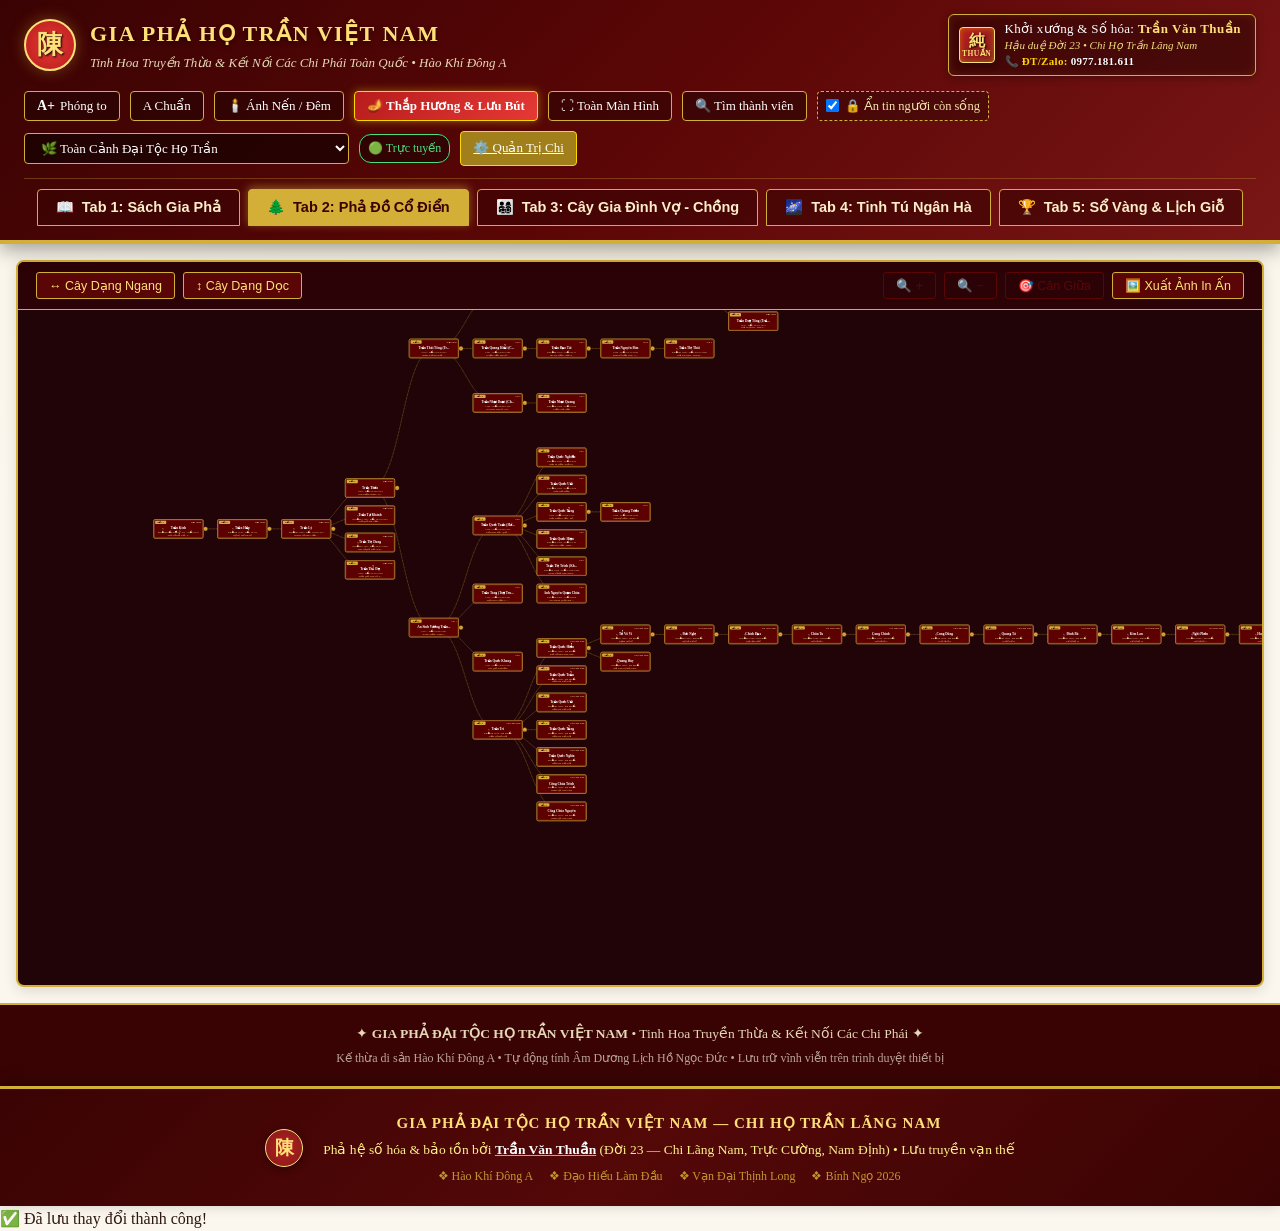
==== commit 775f60d2: "Thu gon thanh tim kiem thanh nut so xuong thong minh V5.9.1" ====
--- a/index.html
+++ b/index.html
@@ -70,16 +70,25 @@
                     ⛶ Toàn Màn Hình
                 </button>
 
-                <!-- THANH TÌM KIẾM NHANH THÀNH VIÊN TRỰC QUAN -->
+                <!-- NÚT TÌM KIẾM NHANH THÀNH VIÊN SỔ XUỐNG THÔNG MINH -->
                 <div class="quick-search-wrapper" id="quick-search-wrapper">
-                    <div class="quick-search-box">
-                        <input type="text" id="header-quick-search-input" class="quick-search-input" placeholder="Nhập tên cần tìm (VD: Trần Văn Thuần, Trần Văn Khiên)..." autocomplete="off" spellcheck="false" />
-                        <button type="button" class="quick-search-btn" id="btn-quick-search" title="Tìm nhanh thành viên trong gia phả">
-                            🔍 Tìm thành viên
-                        </button>
-                    </div>
-                    <!-- Danh sách thả xuống kết quả trực quan -->
-                    <div class="quick-search-dropdown" id="quick-search-dropdown" style="display: none;"></div>
+                    <button type="button" class="util-btn util-btn-search" id="btn-toggle-quick-search" title="Mở ô tìm nhanh thành viên">
+                        🔍 Tìm thành viên
+                    </button>
+
+                    <!-- Khung tìm kiếm sổ xuống gọn gàng (Popover) -->
+                    <div class="quick-search-popover" id="quick-search-popover" style="display: none;">
+                        <div class="quick-search-popover-header">
+                            <span class="popover-title">🔍 Tìm Thành Viên Gia Phả</span>
+                            <button type="button" class="popover-close-btn" id="btn-close-quick-search" title="Đóng ô tìm kiếm (ESC)">✕</button>
+                        </div>
+                        <div class="quick-search-box">
+                            <input type="text" id="header-quick-search-input" class="quick-search-input" placeholder="Nhập tên cần tìm (VD: Trần Văn Thuần, Trần Văn Khiên)..." autocomplete="off" spellcheck="false" />
+                            <button type="button" class="quick-search-clear-btn" id="btn-clear-search" title="Xóa ô tìm kiếm" style="display: none;">✕</button>
+                        </div>
+                        <!-- Danh sách thả xuống kết quả trực quan -->
+                        <div class="quick-search-dropdown" id="quick-search-dropdown" style="display: none;"></div>
+                    </div>
                 </div>
 
                 <!-- Công tắc bảo mật người còn sống -->
--- a/css/style.css
+++ b/css/style.css
@@ -1674,7 +1674,7 @@
 }
 
 /* ==========================================================================
-   TÍNH NĂNG: THANH TÌM KIẾM NHANH THÀNH VIÊN TRỰC QUAN (HEADER QUICK SEARCH)
+   TÍNH NĂNG: NÚT TÌM KIẾM NHANH THÀNH VIÊN SỔ XUỐNG (HEADER QUICK SEARCH POPOVER)
    ========================================================================== */
 .quick-search-wrapper {
     position: relative;
@@ -1682,21 +1682,109 @@
     align-items: center;
 }
 
+.util-btn-search {
+    background: rgba(0, 0, 0, 0.35);
+    border: 1px solid var(--gold);
+    color: #ffffff;
+    border-radius: 4px;
+    padding: 6px 12px;
+    font-size: 13px;
+    font-weight: 500;
+    cursor: pointer;
+    transition: var(--transition);
+    display: inline-flex;
+    align-items: center;
+    gap: 6px;
+    white-space: nowrap;
+}
+
+.util-btn-search:hover,
+.util-btn-search.active {
+    background: rgba(184, 134, 11, 0.45);
+    border-color: #ffd700;
+    color: #ffd700;
+    box-shadow: 0 0 10px rgba(255, 215, 0, 0.45);
+}
+
+/* Khung tìm kiếm sổ xuống (Popover) */
+.quick-search-popover {
+    position: absolute;
+    top: calc(100% + 8px);
+    right: 0;
+    width: 350px;
+    max-width: 92vw;
+    background: linear-gradient(180deg, #320508 0%, #1a0204 100%);
+    border: 1.5px solid #d4af37;
+    border-radius: 8px;
+    box-shadow: 0 12px 36px rgba(0, 0, 0, 0.9), 0 0 16px rgba(212, 175, 55, 0.35);
+    z-index: 99999;
+    padding: 10px 12px;
+    backdrop-filter: blur(8px);
+    animation: fadeInSlideDown 0.2s ease-out;
+}
+
+@keyframes fadeInSlideDown {
+    from {
+        opacity: 0;
+        transform: translateY(-6px);
+    }
+    to {
+        opacity: 1;
+        transform: translateY(0);
+    }
+}
+
+.quick-search-popover-header {
+    display: flex;
+    justify-content: space-between;
+    align-items: center;
+    margin-bottom: 8px;
+    padding-bottom: 5px;
+    border-bottom: 1px solid rgba(212, 175, 55, 0.2);
+}
+
+.popover-title {
+    font-size: 12.5px;
+    font-weight: bold;
+    color: #ffd700;
+    display: flex;
+    align-items: center;
+    gap: 5px;
+}
+
+.popover-close-btn {
+    background: transparent;
+    border: none;
+    color: #e2d299;
+    font-size: 15px;
+    cursor: pointer;
+    padding: 1px 6px;
+    border-radius: 4px;
+    line-height: 1;
+    transition: var(--transition);
+}
+
+.popover-close-btn:hover {
+    color: #ff6b6b;
+    background: rgba(255, 255, 255, 0.12);
+}
+
 .quick-search-box {
     display: flex;
     align-items: center;
-    background: rgba(30, 3, 3, 0.75);
-    border: 1.5px solid var(--gold);
-    border-radius: 20px;
-    padding: 2px 4px 2px 14px;
-    transition: all 0.3s ease;
-    box-shadow: 0 2px 8px rgba(0, 0, 0, 0.4), inset 0 0 6px rgba(0, 0, 0, 0.5);
+    background: rgba(20, 2, 2, 0.85);
+    border: 1px solid #d4af37;
+    border-radius: 6px;
+    padding: 4px 10px;
+    width: 100%;
+    box-shadow: inset 0 0 6px rgba(0, 0, 0, 0.6);
+    transition: all 0.25s ease;
 }
 
 .quick-search-box:focus-within {
     border-color: #ffea00;
-    box-shadow: 0 0 14px rgba(255, 215, 0, 0.4), inset 0 0 8px rgba(212, 175, 55, 0.2);
-    background: rgba(45, 5, 5, 0.9);
+    box-shadow: 0 0 10px rgba(255, 215, 0, 0.4), inset 0 0 4px rgba(0, 0, 0, 0.8);
+    background: rgba(30, 4, 4, 0.95);
 }
 
 .quick-search-input {
@@ -1704,60 +1792,46 @@
     border: none;
     outline: none;
     color: #ffffff;
-    font-size: 13.5px;
-    width: 290px;
-    padding: 5px 8px 5px 0;
+    font-size: 13px;
+    width: 100%;
+    flex: 1;
+    padding: 4px 6px 4px 0;
     font-family: inherit;
 }
 
 .quick-search-input::placeholder {
     color: #c9b085;
     font-style: italic;
-    font-size: 12.5px;
-}
-
-.quick-search-btn {
-    background: linear-gradient(135deg, #b8860b, #d4af37);
-    color: #3b0606;
+    font-size: 12px;
+}
+
+.quick-search-clear-btn {
+    background: transparent;
     border: none;
-    border-radius: 16px;
-    padding: 5px 12px;
-    font-size: 12.5px;
-    font-weight: bold;
+    color: #c9b085;
+    font-size: 13px;
     cursor: pointer;
-    display: flex;
-    align-items: center;
-    gap: 4px;
-    transition: all 0.25s ease;
-    white-space: nowrap;
-}
-
-.quick-search-btn:hover {
-    background: linear-gradient(135deg, #ffd700, #ffea00);
-    transform: scale(1.03);
-    box-shadow: 0 0 10px rgba(255, 215, 0, 0.6);
-}
-
-/* Dropdown danh sách kết quả */
+    padding: 0 4px;
+    line-height: 1;
+    transition: var(--transition);
+}
+
+.quick-search-clear-btn:hover {
+    color: #ffd700;
+}
+
+/* Dropdown danh sách kết quả bên trong Popover */
 .quick-search-dropdown {
-    position: absolute;
-    top: calc(100% + 8px);
-    left: 0;
-    width: 480px;
-    max-width: 92vw;
-    max-height: 420px;
+    margin-top: 8px;
+    width: 100%;
+    max-height: 330px;
     overflow-y: auto;
-    background: linear-gradient(180deg, #320508 0%, #1a0204 100%);
-    border: 1.5px solid #d4af37;
-    border-radius: 8px;
-    box-shadow: 0 10px 30px rgba(0, 0, 0, 0.85), 0 0 16px rgba(212, 175, 55, 0.3);
-    z-index: 99999;
-    padding: 6px 0;
-    backdrop-filter: blur(8px);
+    padding: 2px 0;
+    border-top: 1px solid rgba(212, 175, 55, 0.2);
 }
 
 .quick-search-dropdown::-webkit-scrollbar {
-    width: 6px;
+    width: 5px;
 }
 .quick-search-dropdown::-webkit-scrollbar-track {
     background: rgba(0, 0, 0, 0.4);
@@ -1768,13 +1842,13 @@
 }
 
 .quick-search-item {
-    padding: 10px 14px;
+    padding: 9px 10px;
     cursor: pointer;
-    border-bottom: 1px solid rgba(212, 175, 55, 0.15);
+    border-bottom: 1px solid rgba(212, 175, 55, 0.12);
     transition: all 0.2s ease;
     display: flex;
     align-items: center;
-    gap: 12px;
+    gap: 10px;
 }
 
 .quick-search-item:last-child {
@@ -1784,20 +1858,20 @@
 .quick-search-item:hover,
 .quick-search-item.active {
     background: rgba(212, 175, 55, 0.22);
-    border-left: 4px solid #ffea00;
-    padding-left: 18px;
+    border-left: 3px solid #ffea00;
+    padding-left: 14px;
 }
 
 .quick-search-item-badge {
     display: inline-flex;
     align-items: center;
     justify-content: center;
-    width: 28px;
-    height: 28px;
+    width: 26px;
+    height: 26px;
     border-radius: 50%;
     background: #5b0606;
     border: 1px solid #d4af37;
-    font-size: 13px;
+    font-size: 12px;
     flex-shrink: 0;
 }
 
@@ -1807,32 +1881,30 @@
 }
 
 .quick-search-item-name {
-    font-size: 13.5px;
+    font-size: 13px;
     color: #ffffff;
     line-height: 1.35;
     word-break: break-word;
 }
 
-.quick-search-item-name .match-highlight {
-    color: #ffea00;
-    font-weight: bold;
-    text-shadow: 0 0 6px rgba(255, 234, 0, 0.4);
+.quick-search-item-name strong {
+    color: #ffd700;
 }
 
 .quick-search-item-meta {
-    font-size: 11.5px;
+    font-size: 11px;
     color: #e2d299;
-    margin-top: 3px;
-    display: flex;
-    gap: 10px;
+    margin-top: 2px;
+    display: flex;
+    gap: 8px;
     flex-wrap: wrap;
 }
 
 .quick-search-empty {
-    padding: 18px;
+    padding: 16px 10px;
     text-align: center;
     color: #e0d0b0;
-    font-size: 13px;
+    font-size: 12.5px;
     font-style: italic;
 }
 
--- a/css/responsive.css
+++ b/css/responsive.css
@@ -35,24 +35,14 @@
         justify-content: space-between;
     }
 
-    .quick-search-wrapper {
-        order: -1;
-        width: 100%;
-        margin-bottom: 6px;
-    }
-
-    .quick-search-box {
-        width: 100%;
-    }
-
-    .quick-search-input {
-        width: 100%;
-        flex: 1;
-    }
-
-    .quick-search-dropdown {
-        width: 100%;
-        max-width: 100%;
+    .quick-search-popover {
+        position: fixed;
+        top: 70px;
+        left: 50%;
+        transform: translateX(-50%);
+        width: 92vw;
+        max-width: 360px;
+        right: auto;
     }
 
     .main-nav-bar {
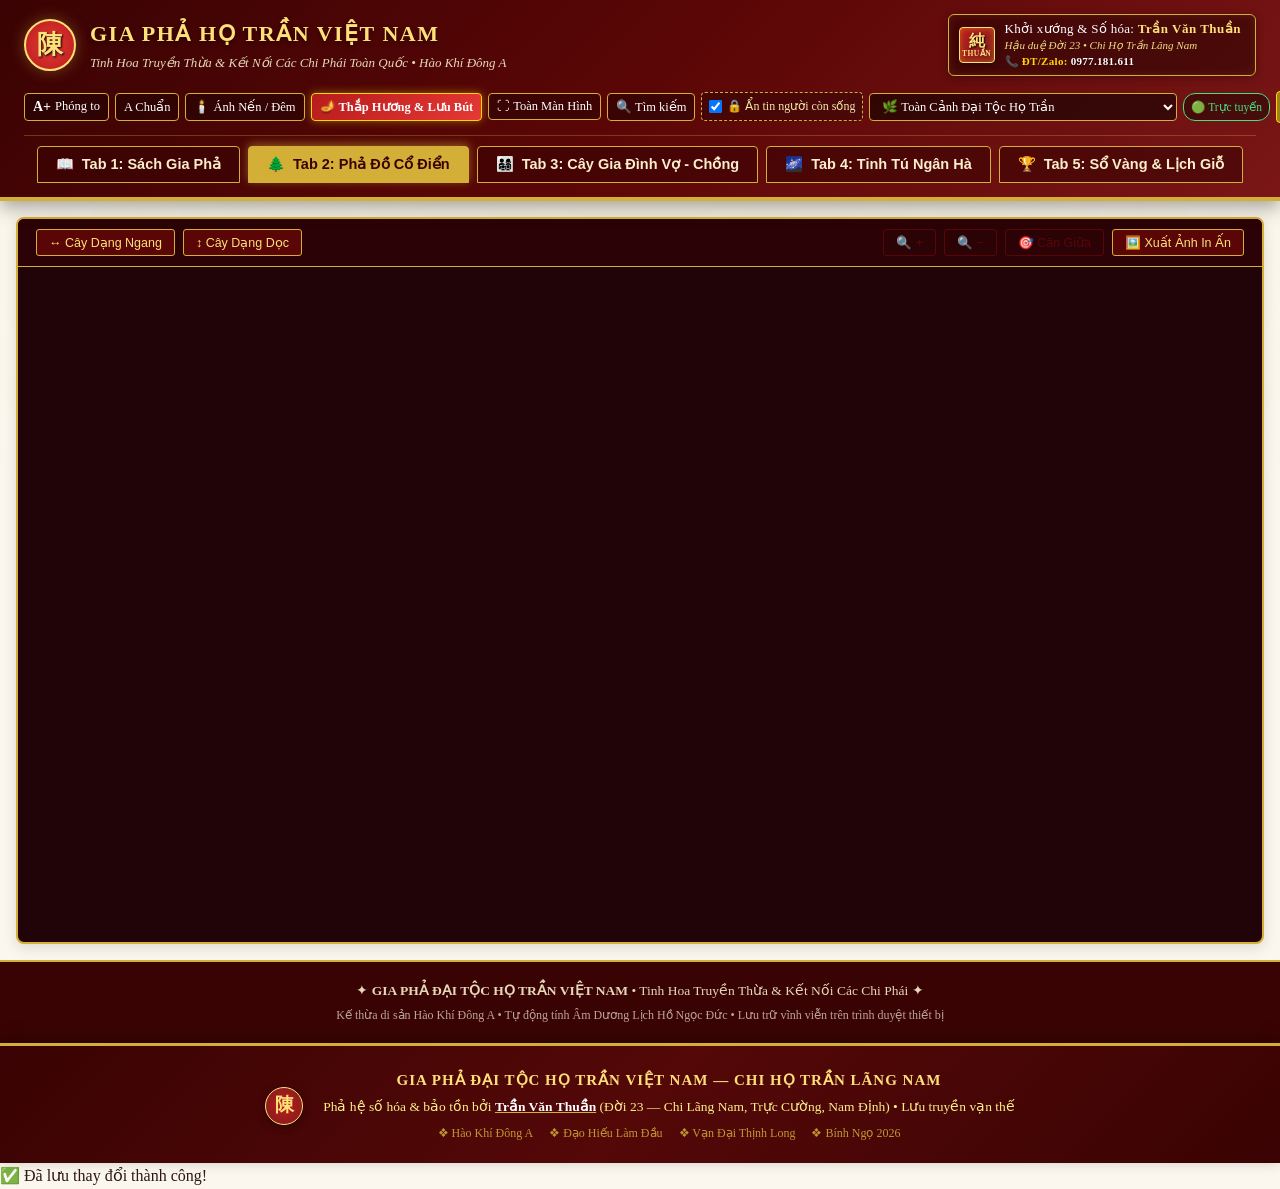
==== commit d7217aff: "Tinh chinh thanh cong cu tren 1 hang ngang duy nhat V5.9.2" ====
--- a/index.html
+++ b/index.html
@@ -72,8 +72,8 @@
 
                 <!-- NÚT TÌM KIẾM NHANH THÀNH VIÊN SỔ XUỐNG THÔNG MINH -->
                 <div class="quick-search-wrapper" id="quick-search-wrapper">
-                    <button type="button" class="util-btn util-btn-search" id="btn-toggle-quick-search" title="Mở ô tìm nhanh thành viên">
-                        🔍 Tìm thành viên
+                    <button type="button" class="util-btn util-btn-search" id="btn-toggle-quick-search" title="Mở ô tìm kiếm thành viên">
+                        🔍 Tìm kiếm
                     </button>
 
                     <!-- Khung tìm kiếm sổ xuống gọn gàng (Popover) -->
--- a/css/style.css
+++ b/css/style.css
@@ -126,23 +126,30 @@
 .utility-toolbar {
     display: flex;
     align-items: center;
-    gap: 10px;
+    gap: 6px;
     flex-wrap: wrap;
+}
+
+@media (min-width: 1200px) {
+    .utility-toolbar {
+        flex-wrap: nowrap;
+    }
 }
 
 .util-btn {
     background: rgba(0, 0, 0, 0.3);
     border: 1px solid var(--gold);
     color: #ffffff;
-    padding: 6px 12px;
+    padding: 5px 8px;
     border-radius: 4px;
     cursor: pointer;
-    font-size: 13px;
+    font-size: 12.5px;
     font-family: inherit;
     transition: var(--transition);
     display: inline-flex;
     align-items: center;
-    gap: 5px;
+    gap: 4px;
+    white-space: nowrap;
 }
 
 .util-btn:hover {
@@ -163,12 +170,13 @@
 }
 
 .network-badge {
-    font-size: 12px;
-    padding: 4px 8px;
+    font-size: 11.5px;
+    padding: 4px 7px;
     border-radius: 12px;
     background: rgba(0, 0, 0, 0.4);
     border: 1px solid #4ade80;
     color: #4ade80;
+    white-space: nowrap;
 }
 .network-badge.offline {
     border-color: #fb923c;
@@ -178,14 +186,15 @@
 .privacy-toggle {
     display: flex;
     align-items: center;
-    gap: 6px;
-    font-size: 12.5px;
+    gap: 5px;
+    font-size: 12px;
     color: #f3e5ab;
     cursor: pointer;
     background: rgba(0, 0, 0, 0.25);
-    padding: 4px 8px;
+    padding: 4px 7px;
     border-radius: 4px;
     border: 1px dashed var(--gold);
+    white-space: nowrap;
 }
 
 /* 5 TAB ĐIỀU HƯỚNG CHÍNH */
@@ -1687,14 +1696,14 @@
     border: 1px solid var(--gold);
     color: #ffffff;
     border-radius: 4px;
-    padding: 6px 12px;
-    font-size: 13px;
+    padding: 5px 8px;
+    font-size: 12.5px;
     font-weight: 500;
     cursor: pointer;
     transition: var(--transition);
     display: inline-flex;
     align-items: center;
-    gap: 6px;
+    gap: 4px;
     white-space: nowrap;
 }
 
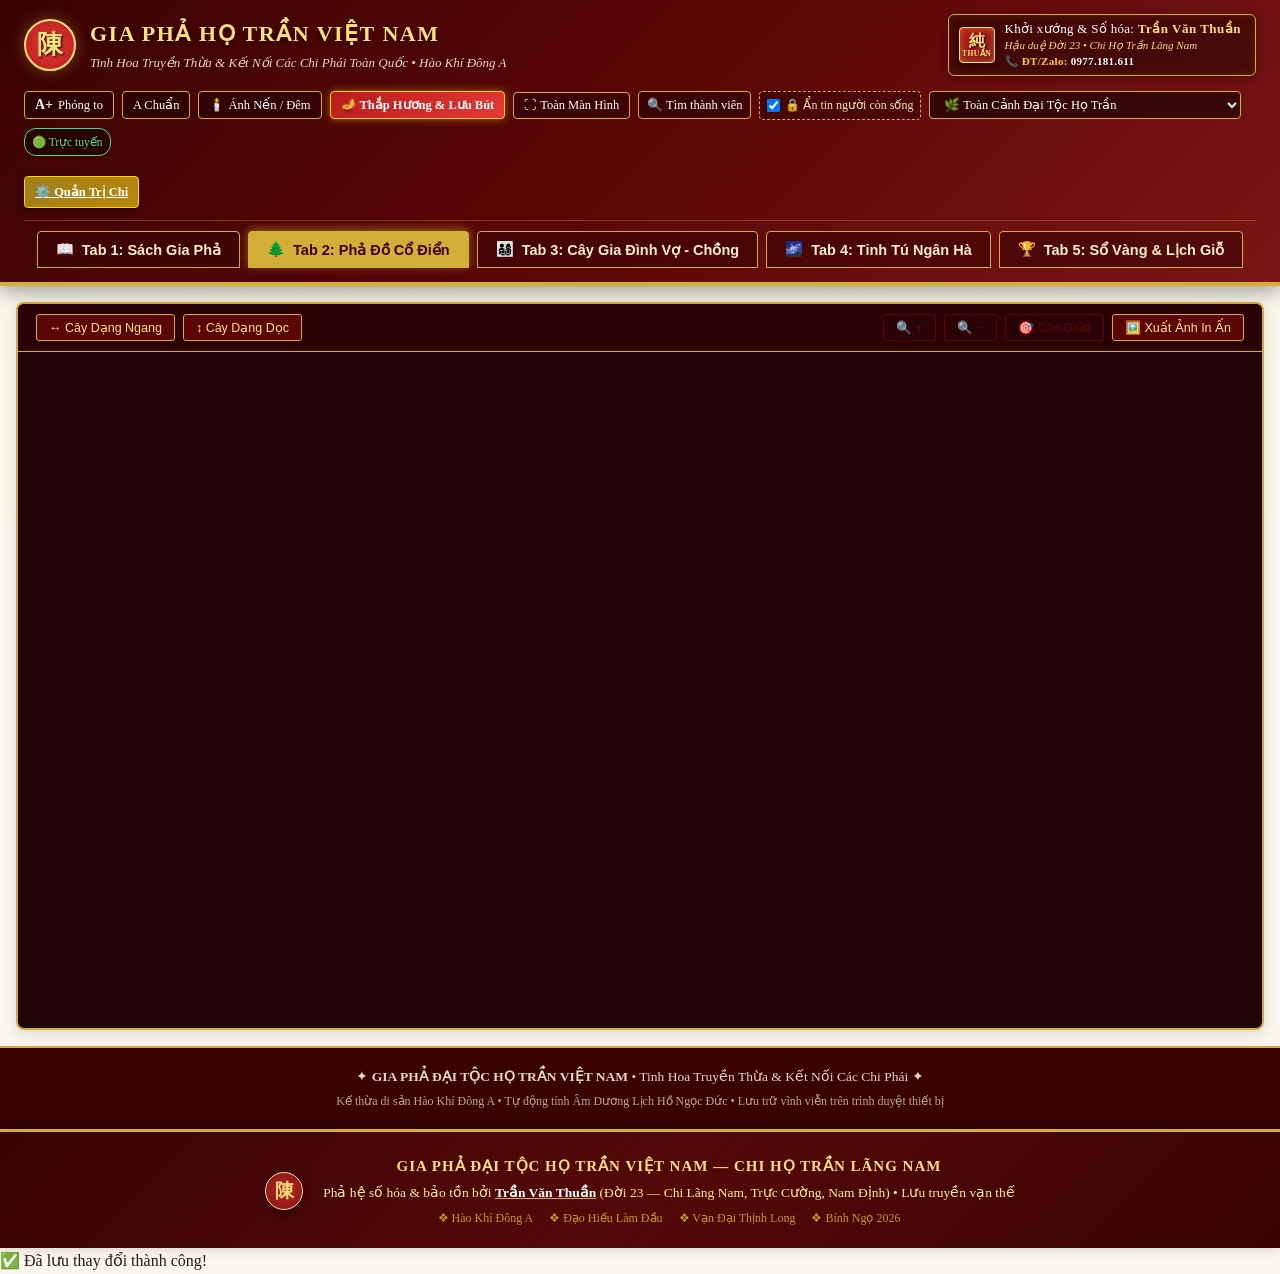
==== commit 60b6fe25: "Khoi phuc thanh cong cu 2 dong va tich hop Bo Dieu Khien Giong Doc Tieng Viet V6.0.0" ====
--- a/index.html
+++ b/index.html
@@ -72,8 +72,8 @@
 
                 <!-- NÚT TÌM KIẾM NHANH THÀNH VIÊN SỔ XUỐNG THÔNG MINH -->
                 <div class="quick-search-wrapper" id="quick-search-wrapper">
-                    <button type="button" class="util-btn util-btn-search" id="btn-toggle-quick-search" title="Mở ô tìm kiếm thành viên">
-                        🔍 Tìm kiếm
+                    <button type="button" class="util-btn util-btn-search" id="btn-toggle-quick-search" title="Mở ô tìm nhanh thành viên">
+                        🔍 Tìm thành viên
                     </button>
 
                     <!-- Khung tìm kiếm sổ xuống gọn gàng (Popover) -->
@@ -113,8 +113,9 @@
                 <!-- Trạng thái mạng -->
                 <span id="network-status-badge" class="network-badge online">🟢 Trực tuyến</span>
 
-                <!-- Nút sang trang Quản trị -->
-                <a href="admin.html" class="util-btn" style="background: #a17f1a; border-color: #ffd700;" title="Trang quản trị cập nhật Excel và phân quyền từng chi">
+                <!-- DÒNG 2: NÚT QUẢN TRỊ CHI NẰM GỌN GÀNG ĐẦU DÒNG BÊN TRÁI -->
+                <div class="toolbar-break-line"></div>
+                <a href="admin.html" class="util-btn util-btn-admin-row2" title="Trang quản trị cập nhật Excel và phân quyền từng chi">
                     ⚙️ Quản Trị Chi
                 </a>
             </div>
@@ -661,6 +662,7 @@
     <script src="js/idb-storage.js"></script>
     <script src="js/auth_manager.js"></script>
     <script src="js/tts-assistant.js"></script>
+    <script src="js/tts-helper.js"></script>
     <script src="js/incense.js"></script>
     <script src="js/tree-classic.js"></script>
     <script src="js/family-chart.js"></script>
--- a/css/style.css
+++ b/css/style.css
@@ -122,25 +122,44 @@
     font-style: italic;
 }
 
-/* Thanh tiện ích thông minh */
+/* Thanh tiện ích thông minh 2 dòng */
 .utility-toolbar {
     display: flex;
     align-items: center;
-    gap: 6px;
+    gap: 8px;
     flex-wrap: wrap;
 }
 
-@media (min-width: 1200px) {
-    .utility-toolbar {
-        flex-wrap: nowrap;
-    }
+/* Ngắt dòng thông minh để nút Quản Trị Chi xuống dòng 2 đầu dòng bên trái */
+.toolbar-break-line {
+    flex-basis: 100%;
+    width: 100%;
+    height: 0;
+    margin: 0;
+    padding: 0;
+}
+
+.util-btn-admin-row2 {
+    background: linear-gradient(135deg, #a17f1a 0%, #b8860b 100%) !important;
+    border: 1px solid #ffd700 !important;
+    color: #ffffff !important;
+    font-weight: bold;
+    box-shadow: 0 2px 6px rgba(0, 0, 0, 0.4);
+    margin-top: 4px;
+    align-self: flex-start;
+}
+
+.util-btn-admin-row2:hover {
+    background: #ffd700 !important;
+    color: #450a0a !important;
+    box-shadow: 0 0 12px rgba(255, 215, 0, 0.6);
 }
 
 .util-btn {
     background: rgba(0, 0, 0, 0.3);
     border: 1px solid var(--gold);
     color: #ffffff;
-    padding: 5px 8px;
+    padding: 5px 10px;
     border-radius: 4px;
     cursor: pointer;
     font-size: 12.5px;
@@ -148,7 +167,7 @@
     transition: var(--transition);
     display: inline-flex;
     align-items: center;
-    gap: 4px;
+    gap: 5px;
     white-space: nowrap;
 }
 
@@ -1957,3 +1976,115 @@
     border-color: #ffd700 !important;
 }
 
+/* ==========================================================================
+   CỤM ĐIỀU KHIỂN GIỌNG ĐỌC TIẾNG VIỆT CHO TỪNG THÀNH VIÊN TRÊN BẢNG TIỂU SỬ
+   ========================================================================== */
+.member-tts-panel {
+    background: linear-gradient(135deg, rgba(42, 6, 8, 0.9) 0%, rgba(20, 2, 4, 0.95) 100%);
+    border: 1.5px solid var(--gold);
+    border-radius: 8px;
+    padding: 10px 14px;
+    margin-bottom: 15px;
+    box-shadow: inset 0 0 10px rgba(0, 0, 0, 0.6), 0 4px 12px rgba(0, 0, 0, 0.4);
+}
+
+.member-tts-bar {
+    display: flex;
+    justify-content: space-between;
+    align-items: center;
+    flex-wrap: wrap;
+    gap: 10px;
+}
+
+.member-tts-actions {
+    display: flex;
+    align-items: center;
+    gap: 8px;
+    flex-wrap: wrap;
+}
+
+.btn-tts-ctrl {
+    border-radius: 4px;
+    padding: 6px 12px;
+    font-size: 13px;
+    font-weight: bold;
+    cursor: pointer;
+    transition: var(--transition);
+    display: inline-flex;
+    align-items: center;
+    gap: 5px;
+    white-space: nowrap;
+}
+
+.btn-tts-play {
+    background: linear-gradient(135deg, #b91c1c 0%, #dc2626 100%);
+    color: #ffffff;
+    border: 1px solid #ffd700;
+    box-shadow: 0 2px 8px rgba(185, 28, 28, 0.5);
+}
+.btn-tts-play:hover {
+    background: linear-gradient(135deg, #dc2626 0%, #ef4444 100%);
+    color: #ffea00;
+    box-shadow: 0 0 14px rgba(255, 215, 0, 0.6);
+    transform: translateY(-1px);
+}
+
+.btn-tts-pause {
+    background: rgba(45, 5, 5, 0.85);
+    border: 1px solid var(--gold);
+    color: #ffdf78;
+}
+.btn-tts-pause:hover {
+    background: rgba(184, 134, 11, 0.45);
+    color: #ffffff;
+    border-color: #ffd700;
+}
+
+.btn-tts-stop {
+    background: rgba(25, 25, 25, 0.8);
+    border: 1px solid #999;
+    color: #e5e5e5;
+}
+.btn-tts-stop:hover {
+    background: #450a0a;
+    border-color: #ef4444;
+    color: #ef4444;
+}
+
+.member-tts-speed {
+    display: flex;
+    align-items: center;
+    gap: 5px;
+    background: rgba(0, 0, 0, 0.35);
+    padding: 3px 8px;
+    border-radius: 16px;
+    border: 1px solid rgba(212, 175, 55, 0.3);
+}
+
+.member-tts-speed .speed-label {
+    font-size: 11.5px;
+    color: #d4af37;
+    margin-right: 2px;
+    font-weight: 500;
+}
+
+.btn-tts-speed {
+    background: transparent;
+    border: 1px solid transparent;
+    color: #e5d8b8;
+    border-radius: 12px;
+    padding: 3px 8px;
+    font-size: 11.5px;
+    cursor: pointer;
+    transition: var(--transition);
+}
+
+.btn-tts-speed:hover,
+.btn-tts-speed.active {
+    background: var(--gold);
+    color: #3b0606;
+    border-color: #ffd700;
+    font-weight: bold;
+    box-shadow: 0 0 8px rgba(255, 215, 0, 0.5);
+}
+
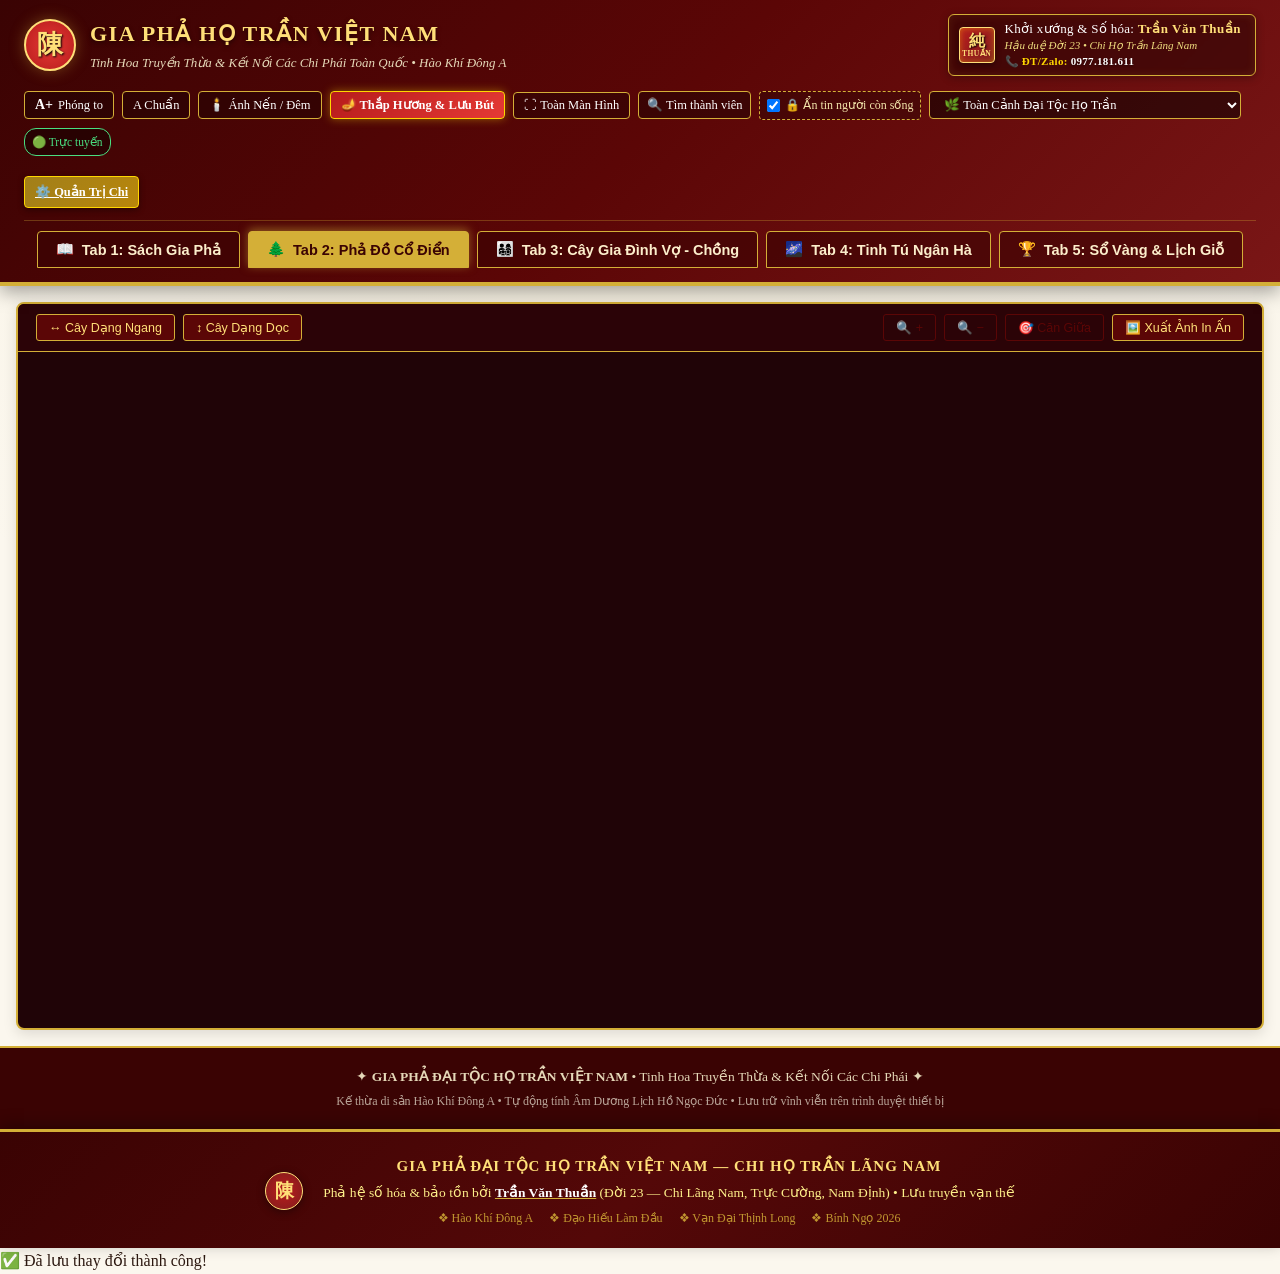
==== commit c445c873: "Toi uu CSS Responsive cho dien thoai di dong V6.0.2" ====
--- a/index.html
+++ b/index.html
@@ -2,7 +2,7 @@
 <html lang="vi">
 <head>
     <meta charset="UTF-8">
-    <meta name="viewport" content="width=device-width, initial-scale=1.0">
+    <meta name="viewport" content="width=device-width, initial-scale=1.0, maximum-scale=5.0, user-scalable=yes, viewport-fit=cover">
     <title>GIA PHẢ HỌ TRẦN VIỆT NAM — Tinh Hoa Truyền Thừa & Kết Nối Các Chi Phái</title>
     
     <!-- PWA Web App Manifest -->
--- a/css/responsive.css
+++ b/css/responsive.css
@@ -1,8 +1,16 @@
 /* ==========================================================================
-   RESPONSIVE & PRINT STYLES - GIA PHẢ HỌ TRẦN
-   Tương thích trên điện thoại, máy tính bảng và chế độ in ấn gia phả
+   RESPONSIVE & PRINT STYLES - GIA PHẢ HỌ TRẦN VIỆT NAM
+   Tương thích chuẩn đẹp trên điện thoại di động, máy tính bảng và chế độ in ấn
    ========================================================================== */
 
+/* Cấm tuyệt đối hiện thanh cuộn ngang thừa trên toàn trang */
+html, body {
+    overflow-x: hidden !important;
+    max-width: 100vw !important;
+    width: 100% !important;
+}
+
+/* ================= TABLET LANDSCAPE & DESKTOP NHỎ (<= 1024px) ================= */
 @media (max-width: 1024px) {
     .family-view-layout {
         grid-template-columns: 1fr;
@@ -17,79 +25,89 @@
         width: 100%;
         margin-bottom: 20px;
     }
+
+    .primary-actions-row {
+        grid-template-columns: repeat(auto-fit, minmax(240px, 1fr));
+    }
 }
 
+/* ================= SMARTPHONE & TABLET PORTRAIT (<= 768px) ================= */
 @media (max-width: 768px) {
+
+    /* --- 1. TỐI ƯU HEADER & HUY HIỆU TÁC GIẢ --- */
     .app-header {
-        padding: 10px 14px;
+        padding: 10px 12px;
+        position: sticky;
+        top: 0;
+        z-index: 100;
     }
 
     .header-top {
         flex-direction: column;
-        align-items: flex-start;
+        align-items: center;
+        text-align: center;
         gap: 10px;
-    }
-
-    .utility-toolbar {
         width: 100%;
-        justify-content: space-between;
-    }
-
-    .quick-search-popover {
-        position: fixed;
-        top: 70px;
-        left: 50%;
-        transform: translateX(-50%);
-        width: 92vw;
-        max-width: 360px;
-        right: auto;
-    }
-
-    .main-nav-bar {
-        gap: 4px;
-    }
-
-    .main-nav-item {
-        padding: 7px 12px;
-        font-size: 13px;
-        flex: 1 1 calc(50% - 8px);
+    }
+
+    .brand-section {
+        flex-direction: row;
+        align-items: center;
         justify-content: center;
-    }
-
-    .stele-grid {
-        grid-template-columns: 1fr;
         text-align: center;
-    }
-
-    .entry-grid {
-        grid-template-columns: 1fr;
-    }
-
-    .incense-form-grid {
-        grid-template-columns: 1fr;
-    }
-
-    .kinship-selectors-row {
-        flex-direction: column;
-    }
-
-    .kinship-vs-icon {
-        transform: rotate(90deg);
-        margin: 4px 0;
-    }
-
-    .tree-wrapper, .galaxy-wrapper {
-        min-height: 520px;
-    }
-
+        gap: 10px;
+        width: 100%;
+    }
+
+    .brand-seal {
+        width: 46px;
+        height: 46px;
+        flex-shrink: 0;
+    }
+
+    .brand-seal span {
+        font-size: 22px;
+    }
+
+    .brand-text {
+        text-align: center;
+    }
+
+    .brand-text h1 {
+        font-size: clamp(17px, 4.8vw, 21px);
+        letter-spacing: 1px;
+        line-height: 1.25;
+        margin-bottom: 2px;
+        text-align: center;
+    }
+
+    .brand-sub {
+        font-size: 11px;
+        line-height: 1.35;
+        text-align: center;
+        max-width: 96%;
+        margin: 0 auto;
+    }
+
+    /* Huy hiệu tác giả căn giữa ngay dưới tiêu đề, bảo toàn đầy đủ thông tin */
     .header-author-badge {
-        padding: 5px 10px 5px 8px;
+        display: inline-flex;
+        flex-direction: row;
+        align-items: center;
+        justify-content: center;
+        margin: 2px auto 0 auto;
+        padding: 5px 12px 5px 8px;
         gap: 8px;
+        width: auto;
+        max-width: 100%;
+        box-sizing: border-box;
+        text-align: left;
     }
 
     .author-seal-square {
-        width: 30px;
-        height: 30px;
+        width: 32px;
+        height: 32px;
+        flex-shrink: 0;
     }
 
     .author-seal-square .seal-char-han {
@@ -97,32 +115,651 @@
     }
 
     .author-seal-square .seal-sub {
-        display: none;
+        font-size: 7px;
+    }
+
+    .author-badge-text {
+        text-align: left;
     }
 
     .author-title {
         font-size: 12px;
+        line-height: 1.3;
+        white-space: nowrap;
     }
 
     .author-sub {
-        font-size: 10.5px;
+        font-size: 11px;
+        line-height: 1.3;
+        display: block !important;
+        white-space: nowrap;
     }
 
     .author-phone {
-        font-size: 10.5px;
+        font-size: 11px;
+        line-height: 1.3;
+        white-space: nowrap;
+    }
+
+    /* --- 2. TỐI ƯU THANH CÔNG CỤ & 5 TAB CHẾ ĐỘ XEM --- */
+    .utility-toolbar {
+        display: flex;
+        flex-wrap: wrap;
+        justify-content: center;
+        align-items: center;
+        gap: 6px;
+        width: 100%;
+        box-sizing: border-box;
+        padding: 6px 0;
+    }
+
+    /* Ẩn ngắt dòng cứng trên mobile để flex-wrap tự dàn đều */
+    .toolbar-break-line {
+        display: none !important;
+    }
+
+    .util-btn,
+    .privacy-toggle,
+    .branch-select {
+        min-height: 38px !important;
+        font-size: 12px !important;
+        padding: 6px 10px !important;
+        border-radius: 6px !important;
+        display: inline-flex !important;
+        align-items: center !important;
+        justify-content: center !important;
+        box-sizing: border-box !important;
+        touch-action: manipulation;
+    }
+
+    .util-btn-admin-row2 {
+        margin-top: 0 !important;
+        align-self: auto !important;
+    }
+
+    .branch-select {
+        max-width: 100%;
+        height: 38px;
+    }
+
+    .network-badge {
+        min-height: 30px;
+        display: inline-flex;
+        align-items: center;
+        font-size: 11px;
+        padding: 3px 8px;
+    }
+
+    .quick-search-popover {
+        position: fixed !important;
+        top: 130px !important;
+        left: 50% !important;
+        transform: translateX(-50%) !important;
+        width: 94vw !important;
+        max-width: 380px !important;
+        right: auto !important;
+        z-index: 1050 !important;
+        box-shadow: 0 10px 30px rgba(0, 0, 0, 0.75) !important;
+    }
+
+    /* Thanh 5 Tab vuốt ngang mượt mà bằng một ngón tay */
+    .main-nav-bar {
+        display: flex !important;
+        flex-wrap: nowrap !important;
+        overflow-x: auto !important;
+        overflow-y: hidden !important;
+        -webkit-overflow-scrolling: touch !important;
+        scroll-snap-type: x proximity;
+        scrollbar-width: thin;
+        scrollbar-color: var(--gold) transparent;
+        padding: 8px 6px !important;
+        gap: 6px !important;
+        justify-content: flex-start !important;
+        width: 100% !important;
+        box-sizing: border-box !important;
+        border-top: 1px solid rgba(212, 175, 55, 0.3) !important;
+    }
+
+    .main-nav-bar::-webkit-scrollbar {
+        height: 4px;
+    }
+
+    .main-nav-bar::-webkit-scrollbar-thumb {
+        background: var(--gold);
+        border-radius: 4px;
+    }
+
+    .main-nav-item {
+        flex: 0 0 auto !important;
+        white-space: nowrap !important;
+        min-height: 40px !important;
+        padding: 8px 14px !important;
+        font-size: 13px !important;
+        border-radius: 6px !important;
+        justify-content: center !important;
+        display: inline-flex !important;
+        align-items: center !important;
+        touch-action: manipulation;
+        scroll-snap-align: start;
+    }
+
+    /* --- 3. TỐI ƯU KHUNG NỘI DUNG & CÁC TAB HIỂN THỊ --- */
+    .main-content-area {
+        padding: 10px 8px 40px 8px !important;
+        max-width: 100vw !important;
+        box-sizing: border-box !important;
+        overflow-x: hidden !important;
+    }
+
+    /* Tab 1: Sách Gia Phả - Mục lục xếp lên trên toàn chiều rộng */
+    .book-layout {
+        display: flex !important;
+        flex-direction: column !important;
+        grid-template-columns: none !important;
+        gap: 14px !important;
+        width: 100% !important;
+        box-sizing: border-box !important;
+    }
+
+    .book-toc {
+        position: static !important;
+        width: 100% !important;
+        max-width: 100% !important;
+        box-sizing: border-box !important;
+        margin-bottom: 12px !important;
+        padding: 14px !important;
+    }
+
+    .book-content {
+        width: 100% !important;
+        max-width: 100% !important;
+        box-sizing: border-box !important;
+    }
+
+    .book-page {
+        padding: 16px 14px !important;
+        margin-bottom: 16px !important;
+        box-sizing: border-box !important;
+        width: 100% !important;
+        font-size: 15px !important;
+        line-height: 1.7 !important;
+    }
+
+    .book-cover {
+        padding: 24px 14px !important;
+    }
+
+    .cover-title {
+        font-size: 21px !important;
+    }
+
+    .member-article {
+        padding: 14px !important;
+        box-sizing: border-box !important;
+        width: 100% !important;
+    }
+
+    /* Tab 2, Tab 3, Tab 4: Cây Phả Hệ, Vợ Chồng, Ngân Hà */
+    .tree-wrapper, .galaxy-wrapper {
+        min-height: 520px !important;
+        height: 70vh !important;
+        width: 100% !important;
+        box-sizing: border-box !important;
+        touch-action: pan-x pan-y pinch-zoom;
+    }
+
+    .tree-viewport-area {
+        touch-action: pan-x pan-y pinch-zoom;
+        -webkit-user-select: none;
+        user-select: none;
+        width: 100% !important;
+        height: 100% !important;
+    }
+
+    .tree-control-bar {
+        padding: 6px !important;
+        gap: 6px !important;
+        flex-wrap: wrap !important;
+        justify-content: center !important;
+    }
+
+    .tree-control-group {
+        display: flex !important;
+        flex-wrap: wrap !important;
+        gap: 4px !important;
+        justify-content: center !important;
+        width: 100% !important;
+    }
+
+    .galaxy-control-bar {
+        flex-wrap: wrap !important;
+        gap: 6px !important;
+        top: 8px !important;
+        left: 8px !important;
+        right: 8px !important;
+        justify-content: center !important;
+    }
+
+    /* Tab 3: Cây Gia Đình Vợ - Chồng */
+    .family-view-layout {
+        display: flex !important;
+        flex-direction: column !important;
+        grid-template-columns: none !important;
+        gap: 16px !important;
+        width: 100% !important;
+        box-sizing: border-box !important;
+    }
+
+    .family-graph-wrap {
+        padding: 16px 8px !important;
+        width: 100% !important;
+        box-sizing: border-box !important;
+        overflow-x: auto !important;
+        -webkit-overflow-scrolling: touch !important;
+    }
+
+    .fam-card {
+        min-width: 140px !important;
+        padding: 8px 10px !important;
+    }
+
+    .family-detail-wrapper {
+        width: 100% !important;
+        box-sizing: border-box !important;
+        padding: 16px 12px !important;
+    }
+
+    /* Tab 5: Sổ Vàng & Lịch Giỗ */
+    .honor-grid, .anniversary-grid, .search-results-grid {
+        grid-template-columns: 1fr !important;
+        gap: 12px !important;
+    }
+
+    .golden-subnav {
+        gap: 6px !important;
+    }
+
+    .subnav-btn {
+        padding: 8px 12px !important;
+        font-size: 13px !important;
+        min-height: 38px !important;
+    }
+
+    .section-gold-title {
+        font-size: 21px !important;
+    }
+
+    /* --- BẢNG CHI TIẾT TIỂU SỬ & MODAL (BOTTOM SHEET DỄ ĐỌC TRÊN MOBILE) --- */
+    .modal-overlay {
+        padding: 0 !important;
+        align-items: flex-end !important;
+    }
+
+    .modal-container {
+        width: 100vw !important;
+        max-width: 100vw !important;
+        height: 88vh !important;
+        max-height: 88vh !important;
+        margin: 0 !important;
+        border-radius: 18px 18px 0 0 !important;
+        border-bottom: none !important;
+        box-sizing: border-box !important;
+        box-shadow: 0 -10px 30px rgba(0, 0, 0, 0.75), 0 0 20px rgba(212, 175, 55, 0.4) !important;
+        display: flex !important;
+        flex-direction: column !important;
+        animation: modalSlideUpBottom 0.3s ease-out !important;
+    }
+
+    @keyframes modalSlideUpBottom {
+        from { transform: translateY(100%); }
+        to { transform: translateY(0); }
+    }
+
+    .modal-body {
+        padding: 16px 14px 60px 14px !important;
+        flex: 1 !important;
+        overflow-y: auto !important;
+        -webkit-overflow-scrolling: touch !important;
+        box-sizing: border-box !important;
+    }
+
+    .modal-close-btn {
+        top: 10px !important;
+        right: 12px !important;
+        font-size: 26px !important;
+        width: 36px !important;
+        height: 36px !important;
+        display: flex !important;
+        align-items: center !important;
+        justify-content: center !important;
+        background: rgba(0, 0, 0, 0.3) !important;
+        border-radius: 50% !important;
+    }
+
+    .stele-grid {
+        grid-template-columns: 1fr !important;
+        text-align: center !important;
+        gap: 12px !important;
+        padding: 12px !important;
+    }
+
+    .stele-info-col p {
+        font-size: 13.5px !important;
+        margin-bottom: 5px !important;
+        text-align: left !important;
+    }
+
+    .stele-bio-block, .stele-merit-block {
+        padding: 12px !important;
+        font-size: 13.5px !important;
+    }
+
+    /* Thanh điều khiển giọng đọc tiếng Việt cho tiểu sử */
+    .member-tts-panel {
+        padding: 8px 10px !important;
+        margin: 10px 0 !important;
+        background: rgba(30, 4, 4, 0.85) !important;
+        border-radius: 8px !important;
+    }
+
+    .member-tts-bar {
+        flex-direction: column !important;
+        gap: 8px !important;
+        align-items: stretch !important;
+    }
+
+    .member-tts-actions {
+        display: flex !important;
+        flex-wrap: wrap !important;
+        gap: 6px !important;
+        justify-content: center !important;
+    }
+
+    .btn-tts-ctrl {
+        min-height: 38px !important;
+        padding: 6px 10px !important;
+        font-size: 12px !important;
+        flex: 1 1 auto !important;
+        justify-content: center !important;
+        touch-action: manipulation;
+    }
+
+    .member-tts-speed {
+        display: flex !important;
+        justify-content: center !important;
+        gap: 4px !important;
+        align-items: center !important;
+    }
+
+    .btn-tts-speed {
+        min-height: 32px !important;
+        padding: 4px 8px !important;
+        font-size: 11px !important;
+        touch-action: manipulation;
+    }
+
+    /* Thanh nổi Trợ lý giọng đọc TTS Floating Bar */
+    .tts-floating-bar {
+        position: fixed !important;
+        bottom: 8px !important;
+        left: 50% !important;
+        transform: translateX(-50%) !important;
+        width: 95vw !important;
+        max-width: 440px !important;
+        padding: 8px 12px !important;
+        border-radius: 24px !important;
+        z-index: 9999 !important;
+        box-sizing: border-box !important;
+    }
+
+    .tts-bar-content {
+        gap: 8px !important;
+    }
+
+    .tts-info {
+        max-width: 140px !important;
+    }
+
+    .tts-current-text {
+        font-size: 11.5px !important;
+    }
+
+    .tts-btn-act {
+        min-height: 34px !important;
+        padding: 4px 8px !important;
+        font-size: 11px !important;
+    }
+
+    .tts-rate-selector {
+        display: none !important;
+    }
+
+    /* --- 4. TỐI ƯU TRANG QUẢN TRỊ (ADMIN.HTML) TRÊN ĐIỆN THOẠI --- */
+    .admin-page-wrap {
+        padding: 0 8px 40px 8px !important;
+        margin: 10px auto !important;
+        width: 100% !important;
+        box-sizing: border-box !important;
+    }
+
+    .admin-login-box {
+        margin: 20px auto !important;
+        padding: 20px 14px !important;
+        width: 100% !important;
+        max-width: 100% !important;
+        box-sizing: border-box !important;
+    }
+
+    .login-pin-input {
+        letter-spacing: 4px !important;
+        font-size: 18px !important;
+        padding: 10px !important;
+        box-sizing: border-box !important;
+    }
+
+    .admin-top-bar {
+        flex-direction: column !important;
+        align-items: stretch !important;
+        gap: 10px !important;
+        padding: 12px 14px !important;
+        border-radius: 6px 6px 0 0 !important;
+    }
+
+    .admin-session-info {
+        justify-content: center !important;
+        gap: 8px !important;
+    }
+
+    .admin-top-actions {
+        display: flex !important;
+        flex-wrap: wrap !important;
+        gap: 6px !important;
+        justify-content: center !important;
+        width: 100% !important;
+    }
+
+    .admin-top-actions .btn-royal-sm,
+    .admin-top-actions .btn-royal-sm-outline {
+        min-height: 38px !important;
+        flex: 1 1 auto !important;
+        justify-content: center !important;
+        font-size: 12.5px !important;
+        touch-action: manipulation;
+    }
+
+    .primary-actions-row {
+        grid-template-columns: 1fr !important;
+        gap: 10px !important;
+        padding: 12px 10px !important;
+    }
+
+    .btn-big-action {
+        padding: 14px 12px !important;
+    }
+
+    .admin-nav-tabs-bar {
+        display: flex !important;
+        flex-wrap: nowrap !important;
+        overflow-x: auto !important;
+        overflow-y: hidden !important;
+        -webkit-overflow-scrolling: touch !important;
+        justify-content: flex-start !important;
+        gap: 6px !important;
+        padding: 6px 4px 10px 4px !important;
+        width: 100% !important;
+        box-sizing: border-box !important;
+    }
+
+    .admin-nav-tab-btn {
+        flex: 0 0 auto !important;
+        white-space: nowrap !important;
+        min-height: 38px !important;
+        padding: 8px 12px !important;
+        font-size: 13px !important;
+    }
+
+    .member-management-panel {
+        margin-top: 16px !important;
+        border-radius: 6px !important;
+    }
+
+    .panel-header {
+        padding: 12px 14px !important;
+        flex-direction: column !important;
+        align-items: stretch !important;
+        gap: 10px !important;
+        text-align: center !important;
+    }
+
+    .panel-title-group h3 {
+        font-size: 16px !important;
+    }
+
+    .btn-add-member-prominent {
+        width: 100% !important;
+        justify-content: center !important;
+        min-height: 42px !important;
+        font-size: 14.5px !important;
+        touch-action: manipulation;
+    }
+
+    .table-search-toolbar {
+        flex-direction: column !important;
+        align-items: stretch !important;
+        gap: 10px !important;
+        padding: 12px 10px !important;
+    }
+
+    .search-box-wrap {
+        min-width: 100% !important;
+        max-width: 100% !important;
+        width: 100% !important;
+    }
+
+    .search-input-prominent {
+        min-height: 40px !important;
+        font-size: 14px !important;
+    }
+
+    .quick-filters-wrap {
+        width: 100% !important;
+        display: flex !important;
+        flex-wrap: wrap !important;
+        gap: 8px !important;
+    }
+
+    .quick-filters-wrap .form-control-sm {
+        flex: 1 1 calc(50% - 4px) !important;
+        min-width: 130px !important;
+        min-height: 38px !important;
+        font-size: 13px !important;
+    }
+
+    .admin-table-wrap {
+        width: 100% !important;
+        overflow-x: auto !important;
+        -webkit-overflow-scrolling: touch !important;
+        box-sizing: border-box !important;
+        border: 1px solid var(--paper-border) !important;
+        border-radius: 6px !important;
+    }
+
+    .admin-table {
+        min-width: 650px !important;
+    }
+
+    .btn-row-edit, .btn-row-delete {
+        min-height: 36px !important;
+        padding: 6px 10px !important;
+        font-size: 12px !important;
+        touch-action: manipulation;
+    }
+
+    /* Co giãn các ô nhập liệu dạng lưới trong modal chỉnh sửa thành 1 cột */
+    .modal-section-group div[style*="grid-template-columns"] {
+        grid-template-columns: 1fr !important;
+        gap: 10px !important;
+    }
+
+    .form-control {
+        min-height: 38px !important;
+        font-size: 14px !important;
+        box-sizing: border-box !important;
+    }
+
+    .radio-status-wrap {
+        flex-wrap: wrap !important;
+        gap: 8px !important;
+    }
+
+    .radio-chip {
+        min-height: 36px !important;
+        padding: 6px 10px !important;
+        font-size: 13px !important;
+    }
+
+    .admin-secondary-actions {
+        flex-direction: column !important;
+        align-items: stretch !important;
+        padding: 12px 10px !important;
+        gap: 8px !important;
+    }
+
+    .admin-secondary-actions button {
+        width: 100% !important;
+        min-height: 38px !important;
+        justify-content: center !important;
+    }
+
+    .admin-toast {
+        left: 10px !important;
+        right: 10px !important;
+        bottom: 12px !important;
+        font-size: 13.5px !important;
+        padding: 10px 14px !important;
+        text-align: center !important;
+        justify-content: center !important;
+    }
+
+    /* Footer & Colophon */
+    .footer-inner {
+        flex-direction: column;
+        gap: 12px;
+        text-align: center;
     }
 
     .colophon-signature-block {
         flex-direction: column;
-        align-items: flex-end;
-        gap: 12px;
-        text-align: right;
+        align-items: center;
+        gap: 10px;
+        text-align: center;
     }
 }
 
+/* ================= MÀN HÌNH RẤT NHỎ (<= 480px) ================= */
 @media (max-width: 480px) {
     .brand-text h1 {
-        font-size: 18px;
+        font-size: 17.5px;
     }
 
     .brand-seal {
@@ -137,49 +774,24 @@
     .header-author-badge {
         width: 100%;
         justify-content: center;
-        padding: 4px 8px;
+        padding: 5px 8px;
+    }
+
+    .author-title {
+        font-size: 11.5px;
     }
 
     .author-sub {
-        display: none; /* Ẩn bớt phụ đề trên màn hình rất nhỏ để thanh tiêu đề thoáng đãng */
+        font-size: 10.5px;
     }
 
     .author-phone {
-        font-size: 10px;
-    }
-
-    .main-nav-item {
-        flex: 1 1 100%;
-    }
-
-    .honor-grid, .anniversary-grid, .search-results-grid {
-        grid-template-columns: 1fr;
-    }
-
-    .footer-inner {
-        flex-direction: column;
-        gap: 12px;
-    }
-
-    /* Thu gọn thanh giọng đọc nổi trên mobile */
-    .tts-floating-bar {
-        bottom: 12px;
-        padding: 6px 12px;
-        width: 95%;
-        border-radius: 24px;
-    }
-    .tts-info {
-        max-width: 130px;
-    }
-    .tts-current-text {
-        font-size: 11.5px;
-    }
-    .tts-btn-act {
-        padding: 3px 8px;
-        font-size: 11px;
-    }
-    .tts-rate-selector {
-        display: none;
+        font-size: 10.5px;
+    }
+
+    .util-btn {
+        font-size: 11.5px !important;
+        padding: 5px 8px !important;
     }
 }
 
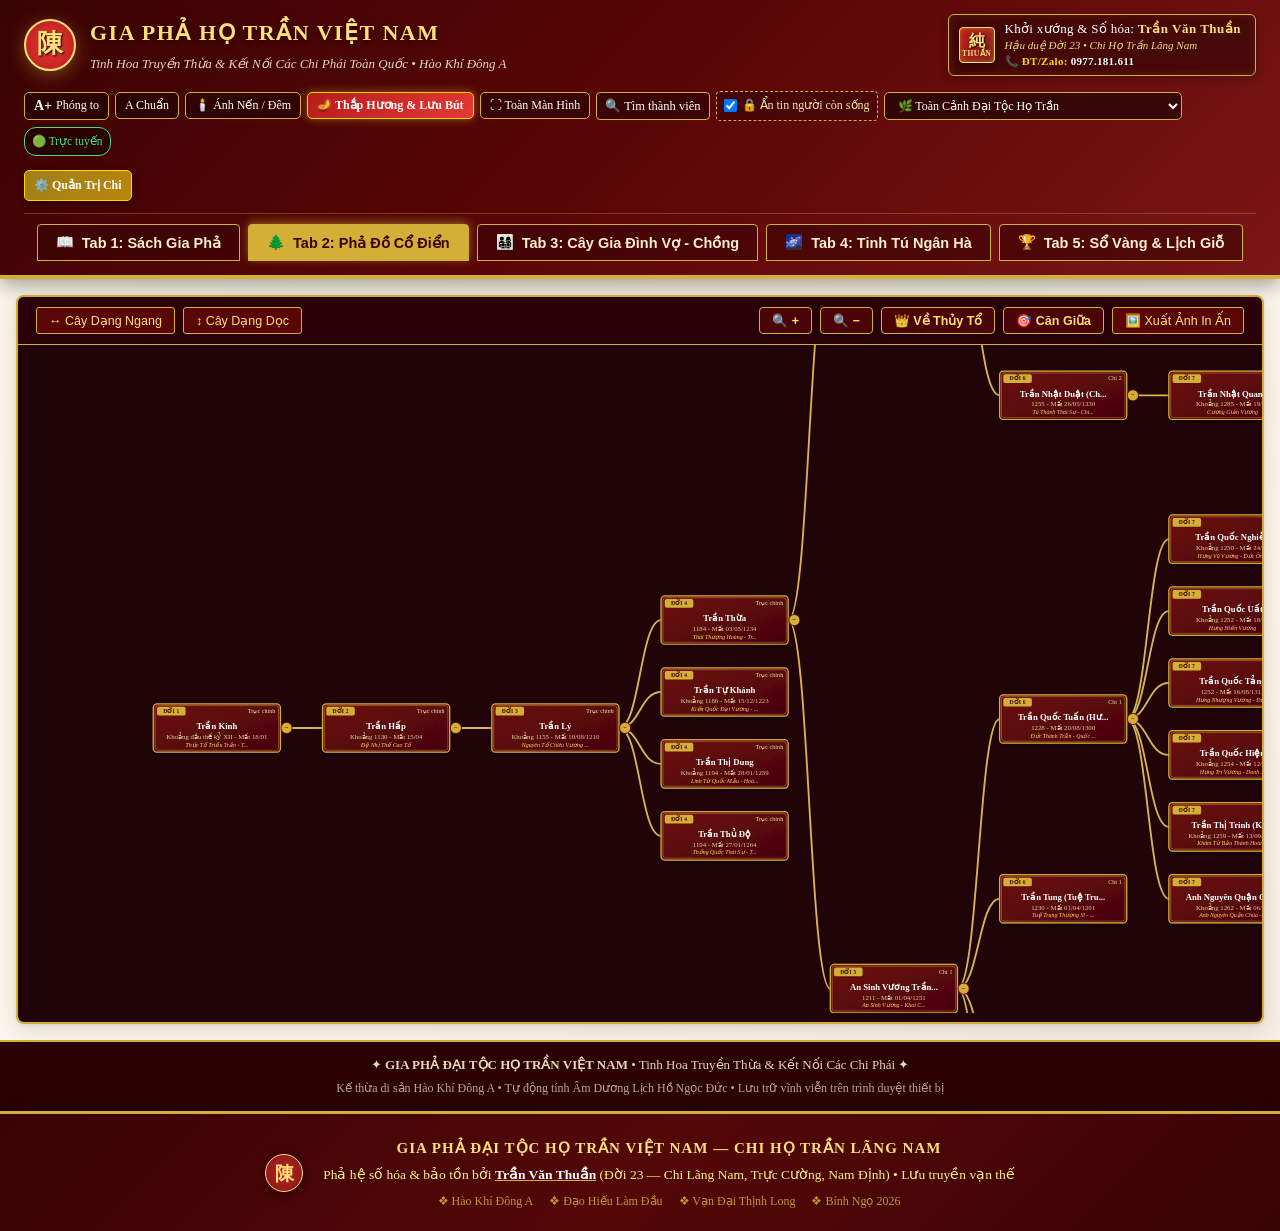
==== commit 35e93a4e: "Nang cap giao dien, sua loi hien thi va dong bo kho du lieu Gia pha ho Tran" ====
--- a/index.html
+++ b/index.html
@@ -5,8 +5,11 @@
     <meta name="viewport" content="width=device-width, initial-scale=1.0, maximum-scale=5.0, user-scalable=yes, viewport-fit=cover">
     <title>GIA PHẢ HỌ TRẦN VIỆT NAM — Tinh Hoa Truyền Thừa & Kết Nối Các Chi Phái</title>
     
-    <!-- PWA Web App Manifest -->
+    <!-- PWA Web App Manifest & Icons -->
     <link rel="manifest" href="manifest.json">
+    <link rel="icon" type="image/svg+xml" href="assets/icon_seal.svg">
+    <link rel="alternate icon" href="favicon.ico">
+    <link rel="apple-touch-icon" href="assets/icon_192.png">
     <meta name="theme-color" content="#5b0606">
     <meta name="description" content="GIA PHẢ HỌ TRẦN VIỆT NAM — Ứng dụng gia phả số đa nhánh hoạt động 100% ngoại tuyến, kết nối các chi họ Trần toàn quốc.">
 
@@ -160,7 +163,8 @@
                     <div class="tree-control-group">
                         <button class="btn-royal-sm-outline" onclick="window.classicTree.zoomIn()" title="Phóng to">🔍 +</button>
                         <button class="btn-royal-sm-outline" onclick="window.classicTree.zoomOut()" title="Thu nhỏ">🔍 −</button>
-                        <button class="btn-royal-sm-outline" onclick="window.classicTree.resetZoom()" title="Căn giữa màn hình">🎯 Căn Giữa</button>
+                        <button class="btn-royal-sm-outline" onclick="window.classicTree.focusAncestorsView(true)" title="Định vị rõ nét về Đức Thủy Tổ và các đời đầu">👑 Về Thủy Tổ</button>
+                        <button class="btn-royal-sm-outline" onclick="window.classicTree.resetZoom()" title="Căn giữa toàn cảnh 24 đời">🎯 Căn Giữa</button>
                         <button class="btn-royal-sm" onclick="window.classicTree.exportHighResImage()" title="Tải ảnh PNG độ nét cao để in ấn">🖼️ Xuất Ảnh In Ấn</button>
                     </div>
                 </div>
@@ -180,10 +184,17 @@
         <div class="tab-pane" id="pane-galaxy">
             <div class="galaxy-wrapper">
                 <div class="galaxy-control-bar">
-                    <button class="btn-royal-sm" onclick="window.galaxyOrbit.setMode('orbit')">🪐 Quỹ Đạo Đồng Tâm</button>
-                    <button class="btn-royal-sm" onclick="window.galaxyOrbit.setMode('force')">⚡ Mạng Lưới Trọng Lực Kéo Thả</button>
-                </div>
-                <div id="galaxy-container" style="width: 100%; height: 100%;"></div>
+                    <div class="tree-control-group">
+                        <button class="btn-royal-sm" onclick="window.galaxyOrbit.setMode('orbit')">🪐 Quỹ Đạo Đồng Tâm</button>
+                        <button class="btn-royal-sm" onclick="window.galaxyOrbit.setMode('force')">⚡ Mạng Lưới Trọng Lực Kéo Thả</button>
+                    </div>
+                    <div class="tree-control-group">
+                        <button class="btn-royal-sm-outline" onclick="window.galaxyOrbit.zoomIn()" title="Phóng to">🔍 +</button>
+                        <button class="btn-royal-sm-outline" onclick="window.galaxyOrbit.zoomOut()" title="Thu nhỏ">🔍 −</button>
+                        <button class="btn-royal-sm-outline" onclick="window.galaxyOrbit.resetZoom(true)" title="Căn giữa ngân hà">🎯 Căn Giữa</button>
+                    </div>
+                </div>
+                <div id="galaxy-container" class="galaxy-viewport-area"></div>
             </div>
         </div>
 
@@ -641,7 +652,7 @@
     </div>
 
     <!-- TOAST THÔNG BÁO NHANH TRÊN TRANG CHÍNH -->
-    <div id="index-toast" class="admin-toast">
+    <div id="index-toast" class="admin-toast" style="display: none;">
         <span id="index-toast-icon">✅</span>
         <span id="index-toast-message">Đã lưu thay đổi thành công!</span>
     </div>
--- a/css/style.css
+++ b/css/style.css
@@ -17,11 +17,12 @@
     --text-dark: #2c1810;
     --text-muted: #6b5548;
     --text-gold: #c99718;
-    --font-serif: "Times New Roman", "Palatino Linotype", "Book Antiqua", Georgia, serif;
-    --font-display: "Times New Roman", "Palatino", serif;
-    --shadow-soft: 0 4px 14px rgba(0, 0, 0, 0.12);
-    --shadow-gold: 0 0 15px rgba(212, 175, 55, 0.35);
-    --transition: all 0.25s ease-in-out;
+    --font-serif: "Palatino Linotype", "Noto Serif", "Book Antiqua", "Times New Roman", Georgia, serif;
+    --font-display: "Palatino Linotype", "Times New Roman", Georgia, serif;
+    --font-royal: "Palatino Linotype", "Noto Serif", "Times New Roman", Georgia, serif;
+    --shadow-soft: 0 6px 22px rgba(58, 3, 3, 0.13), 0 1px 4px rgba(58, 3, 3, 0.08);
+    --shadow-gold: 0 4px 18px rgba(212, 175, 55, 0.38);
+    --transition: all 0.25s cubic-bezier(0.22, 1, 0.36, 1);
 }
 
 /* Áp dụng cỡ chữ tăng cường cho người cao tuổi */
@@ -54,11 +55,16 @@
     background-color: var(--paper-bg);
     color: var(--text-dark);
     font-family: var(--font-serif);
-    line-height: 1.6;
+    line-height: 1.65;
     min-height: 100vh;
     display: flex;
     flex-direction: column;
-    background-image: radial-gradient(circle at 50% 0%, rgba(212, 175, 55, 0.08) 0%, transparent 60%);
+    text-rendering: optimizeLegibility;
+    -webkit-font-smoothing: antialiased;
+    -moz-osx-font-smoothing: grayscale;
+    background-image:
+        radial-gradient(circle at 50% 0%, rgba(212, 175, 55, 0.11) 0%, transparent 62%),
+        radial-gradient(circle at 90% 90%, rgba(91, 6, 6, 0.04) 0%, transparent 50%);
 }
 
 /* ================= HEADER SƠN SON THIẾP VÀNG ================= */
@@ -122,12 +128,13 @@
     font-style: italic;
 }
 
-/* Thanh tiện ích thông minh 2 dòng */
+/* Thanh tiện ích thông minh 2 dòng chuẩn gọn */
 .utility-toolbar {
     display: flex;
     align-items: center;
-    gap: 8px;
+    gap: 6px;
     flex-wrap: wrap;
+    width: 100%;
 }
 
 /* Ngắt dòng thông minh để nút Quản Trị Chi xuống dòng 2 đầu dòng bên trái */
@@ -145,8 +152,9 @@
     color: #ffffff !important;
     font-weight: bold;
     box-shadow: 0 2px 6px rgba(0, 0, 0, 0.4);
-    margin-top: 4px;
+    margin-top: 2px;
     align-self: flex-start;
+    text-decoration: none;
 }
 
 .util-btn-admin-row2:hover {
@@ -156,18 +164,18 @@
 }
 
 .util-btn {
-    background: rgba(0, 0, 0, 0.3);
+    background: rgba(0, 0, 0, 0.34);
     border: 1px solid var(--gold);
     color: #ffffff;
-    padding: 5px 10px;
-    border-radius: 4px;
-    cursor: pointer;
-    font-size: 12.5px;
+    padding: 5px 9px;
+    border-radius: 5px;
+    cursor: pointer;
+    font-size: 12px;
     font-family: inherit;
     transition: var(--transition);
     display: inline-flex;
     align-items: center;
-    gap: 5px;
+    gap: 4px;
     white-space: nowrap;
 }
 
@@ -348,16 +356,47 @@
 .btn-royal-sm-outline {
     padding: 5px 12px;
     font-size: 12.5px;
+    font-weight: 600;
     background: transparent;
     color: var(--primary-red);
     border: 1px solid var(--primary-red);
-    border-radius: 3px;
-    cursor: pointer;
-    transition: var(--transition);
+    border-radius: 4px;
+    cursor: pointer;
+    transition: var(--transition);
+}
+.btn-royal-sm-outline:hover {
+    background: var(--primary-red);
+    color: var(--gold-light);
 }
 body.dark-candle-theme .btn-royal-sm-outline {
     color: var(--gold-light);
     border-color: var(--gold);
+}
+
+/* Nút outline nằm trên thanh điều khiển nền đỏ thẫm (Phả Đồ & Ngân Hà) phải sáng rõ độ tương phản cao */
+.tree-control-bar .btn-royal-sm-outline,
+.galaxy-control-bar .btn-royal-sm-outline {
+    background: rgba(91, 6, 6, 0.65);
+    color: var(--gold-light);
+    border: 1px solid var(--gold);
+    font-weight: bold;
+    box-shadow: 0 2px 6px rgba(0, 0, 0, 0.35);
+}
+.tree-control-bar .btn-royal-sm-outline:hover,
+.galaxy-control-bar .btn-royal-sm-outline:hover {
+    background: var(--gold);
+    color: var(--primary-red-dark);
+    border-color: #ffd700;
+    box-shadow: 0 0 10px rgba(255, 215, 0, 0.5);
+}
+
+/* Tương tác mượt mà trên thẻ nút cây D3 */
+.tree-node {
+    cursor: pointer;
+}
+.tree-node:hover .card-bg {
+    stroke: #ffd700;
+    stroke-width: 2.8px;
 }
 
 /* ================= TAB 2: CÂY PHẢ ĐỒ D3 ================= */
@@ -750,6 +789,8 @@
 .book-page {
     background: var(--paper-card);
     border: 2px solid var(--paper-border);
+    outline: 1px solid rgba(212, 175, 55, 0.25);
+    outline-offset: -6px;
     border-radius: 8px;
     padding: 36px;
     box-shadow: var(--shadow-soft);
@@ -758,8 +799,10 @@
 
 .book-cover {
     border: 4px double var(--gold);
+    outline: 1px solid rgba(212, 175, 55, 0.45);
+    outline-offset: -10px;
     text-align: center;
-    background: linear-gradient(135deg, rgba(91, 6, 6, 0.05) 0%, rgba(212, 175, 55, 0.08) 100%);
+    background: linear-gradient(135deg, rgba(91, 6, 6, 0.05) 0%, rgba(212, 175, 55, 0.1) 100%);
 }
 .cover-title {
     font-size: 32px;
@@ -810,14 +853,23 @@
 }
 
 .member-entry {
-    background: rgba(255, 255, 255, 0.5);
-    border: 1px solid var(--paper-border);
-    border-radius: 6px;
-    padding: 20px;
-    transition: var(--transition);
+    background: rgba(255, 255, 255, 0.62);
+    border: 1.5px solid var(--paper-border);
+    border-left: 4px solid var(--gold);
+    border-radius: 8px;
+    padding: 22px;
+    box-shadow: 0 3px 12px rgba(58, 3, 3, 0.06);
+    transition: var(--transition);
+}
+.member-entry:hover {
+    border-color: var(--gold);
+    box-shadow: 0 8px 22px rgba(58, 3, 3, 0.12), 0 0 0 1px rgba(212, 175, 55, 0.35);
+    transform: translateY(-2px);
 }
 body.dark-candle-theme .member-entry {
-    background: rgba(0, 0, 0, 0.25);
+    background: rgba(0, 0, 0, 0.32);
+    border-color: #5c1b22;
+    border-left-color: var(--gold);
 }
 
 .entry-header {
@@ -866,20 +918,36 @@
 /* ================= TAB 4: TINH TÚ NGÂN HÀ ================= */
 .galaxy-wrapper {
     flex: 1;
+    display: flex;
+    flex-direction: column;
     background: radial-gradient(circle at center, #1c0508 0%, #080102 100%);
     border: 2px solid var(--gold);
     border-radius: 8px;
     min-height: 720px;
     position: relative;
     overflow: hidden;
+    box-shadow: var(--shadow-soft);
 }
 .galaxy-control-bar {
-    position: absolute;
-    top: 14px;
-    left: 14px;
+    background: rgba(34, 3, 7, 0.95);
+    padding: 10px 18px;
+    border-bottom: 1px solid var(--gold);
+    display: flex;
+    justify-content: space-between;
+    align-items: center;
+    flex-wrap: wrap;
+    gap: 10px;
     z-index: 10;
-    display: flex;
-    gap: 8px;
+}
+.galaxy-viewport-area {
+    flex: 1;
+    width: 100%;
+    height: 100%;
+    min-height: 620px;
+    cursor: grab;
+}
+.galaxy-viewport-area:active {
+    cursor: grabbing;
 }
 
 /* ================= TAB 5: SỔ VÀNG & TRA CỨU ================= */
@@ -1356,19 +1424,45 @@
     display: none;
 }
 
-/* ================= FOOTER CŨ ================= */
+/* ================= FOOTER ĐỒNG BỘ 2 TẦNG ================= */
 .app-footer {
-    background: #3a0303;
+    background: #2c0202;
     color: #e5d8b8;
     text-align: center;
-    padding: 18px;
+    padding: 12px 18px;
     border-top: 2px solid var(--gold);
     margin-top: auto;
-    font-size: 13.5px;
+    font-size: 13px;
 }
 .app-footer a {
     color: var(--gold-light);
     text-decoration: none;
+}
+
+/* Toast Thông Báo Toàn Cục (Dùng chung cho cả index.html & admin.html) */
+.admin-toast {
+    position: fixed;
+    bottom: 24px;
+    right: 24px;
+    background: #065f46;
+    color: #ffffff;
+    border: 2px solid #34d399;
+    padding: 13px 22px;
+    border-radius: 8px;
+    font-size: 14.5px;
+    font-weight: bold;
+    box-shadow: 0 10px 28px rgba(0, 0, 0, 0.55);
+    z-index: 10050;
+    display: none;
+    align-items: center;
+    gap: 10px;
+    max-width: min(460px, 92vw);
+    animation: toastSlideUpGlobal 0.25s ease-out;
+}
+
+@keyframes toastSlideUpGlobal {
+    from { transform: translateY(30px); opacity: 0; }
+    to { transform: translateY(0); opacity: 1; }
 }
 
 /* Utility classes */
--- a/css/modal.css
+++ b/css/modal.css
@@ -9,8 +9,8 @@
     left: 0;
     width: 100vw;
     height: 100vh;
-    background: rgba(0, 0, 0, 0.75);
-    backdrop-filter: blur(4px);
+    background: rgba(14, 2, 4, 0.86);
+    backdrop-filter: blur(6px);
     z-index: 1000;
     display: none;
     align-items: center;
@@ -140,10 +140,14 @@
 
 /* ================= MODAL THẮP HƯƠNG TÂM LINH ================= */
 .incense-modal-container {
-    max-width: 900px;
-    background: #1e0508;
+    max-width: 920px;
+    background: #1a0407;
     color: #f5ebd9;
     border-color: #ffd700;
+}
+
+.incense-modal-container .modal-body {
+    padding: 18px 24px 22px;
 }
 
 .incense-altar-scene {
@@ -390,6 +394,19 @@
     margin: 14px 0;
 }
 
+.quick-pin-display:placeholder-shown {
+    letter-spacing: 0.5px;
+    font-size: 15px;
+    font-weight: 500;
+}
+
+.quick-pin-display::placeholder {
+    letter-spacing: 0.5px;
+    font-size: 15px;
+    font-weight: normal;
+    color: var(--text-muted);
+}
+
 .quick-auth-hints {
     background: rgba(212, 175, 55, 0.1);
     border: 1px dashed var(--gold);
--- a/css/responsive.css
+++ b/css/responsive.css
@@ -192,14 +192,16 @@
 
     .quick-search-popover {
         position: fixed !important;
-        top: 130px !important;
+        top: 124px !important;
         left: 50% !important;
         transform: translateX(-50%) !important;
         width: 94vw !important;
         max-width: 380px !important;
         right: auto !important;
         z-index: 1050 !important;
-        box-shadow: 0 10px 30px rgba(0, 0, 0, 0.75) !important;
+        background: #220306 !important;
+        border: 1.5px solid #ffd700 !important;
+        box-shadow: 0 14px 36px rgba(0, 0, 0, 0.9) !important;
     }
 
     /* Thanh 5 Tab vuốt ngang mượt mà bằng một ngón tay */
@@ -332,11 +334,13 @@
     }
 
     .galaxy-control-bar {
+        position: relative !important;
+        top: auto !important;
+        left: auto !important;
+        right: auto !important;
+        padding: 8px !important;
         flex-wrap: wrap !important;
         gap: 6px !important;
-        top: 8px !important;
-        left: 8px !important;
-        right: 8px !important;
         justify-content: center !important;
     }
 
@@ -351,16 +355,32 @@
     }
 
     .family-graph-wrap {
-        padding: 16px 8px !important;
-        width: 100% !important;
-        box-sizing: border-box !important;
-        overflow-x: auto !important;
-        -webkit-overflow-scrolling: touch !important;
+        padding: 16px 10px !important;
+        width: 100% !important;
+        box-sizing: border-box !important;
+        overflow-x: hidden !important;
+    }
+
+    .fam-couple-inner {
+        flex-direction: column !important;
+        align-items: center !important;
+        gap: 8px !important;
+        width: 100% !important;
+    }
+
+    .couple-knot {
+        flex-direction: row !important;
+        gap: 6px !important;
+        background: rgba(212, 175, 55, 0.14);
+        padding: 3px 12px;
+        border-radius: 14px;
+        border: 1px dashed var(--gold);
     }
 
     .fam-card {
-        min-width: 140px !important;
-        padding: 8px 10px !important;
+        width: min(260px, 88vw) !important;
+        min-width: 0 !important;
+        padding: 10px 12px !important;
     }
 
     .family-detail-wrapper {
@@ -555,6 +575,18 @@
         font-size: 18px !important;
         padding: 10px !important;
         box-sizing: border-box !important;
+    }
+
+    .login-pin-input:placeholder-shown,
+    .quick-pin-display:placeholder-shown {
+        letter-spacing: 0.3px !important;
+        font-size: 14px !important;
+    }
+
+    .login-pin-input::placeholder,
+    .quick-pin-display::placeholder {
+        letter-spacing: 0.3px !important;
+        font-size: 14px !important;
     }
 
     .admin-top-bar {
